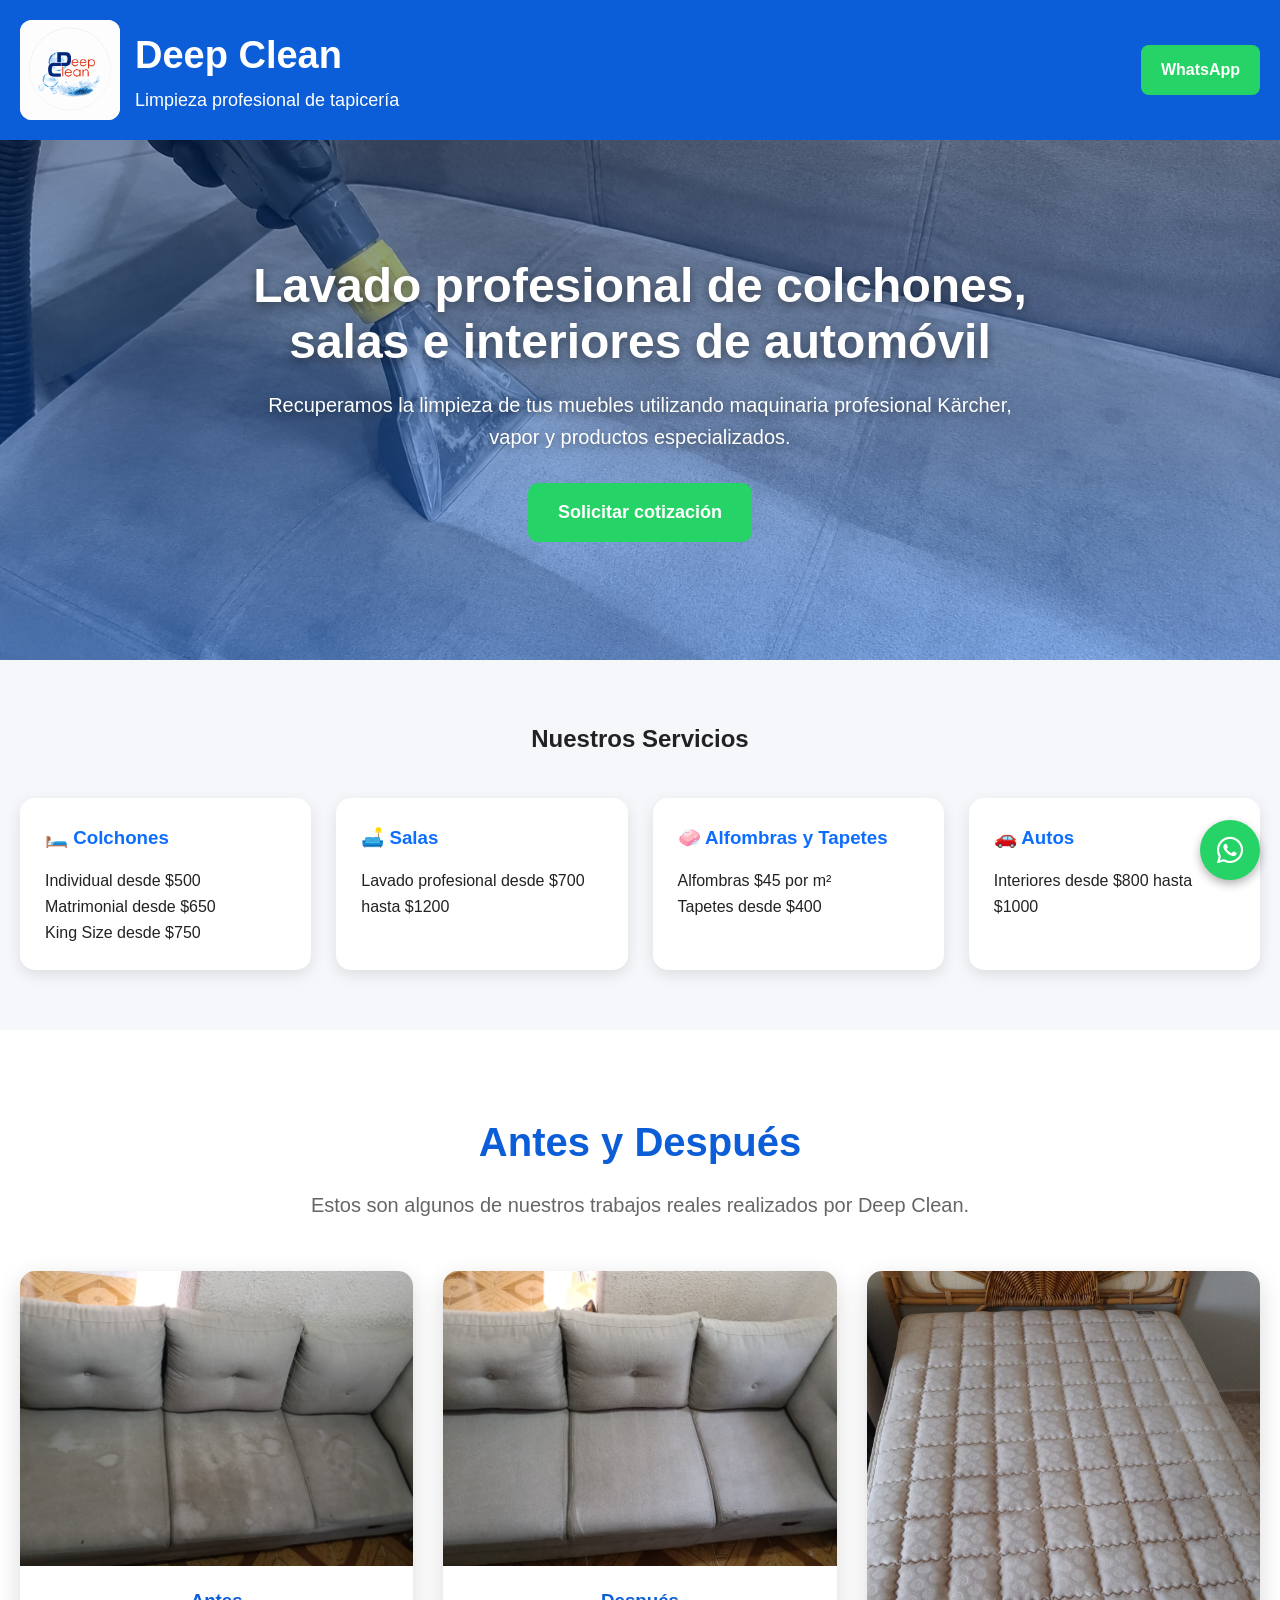
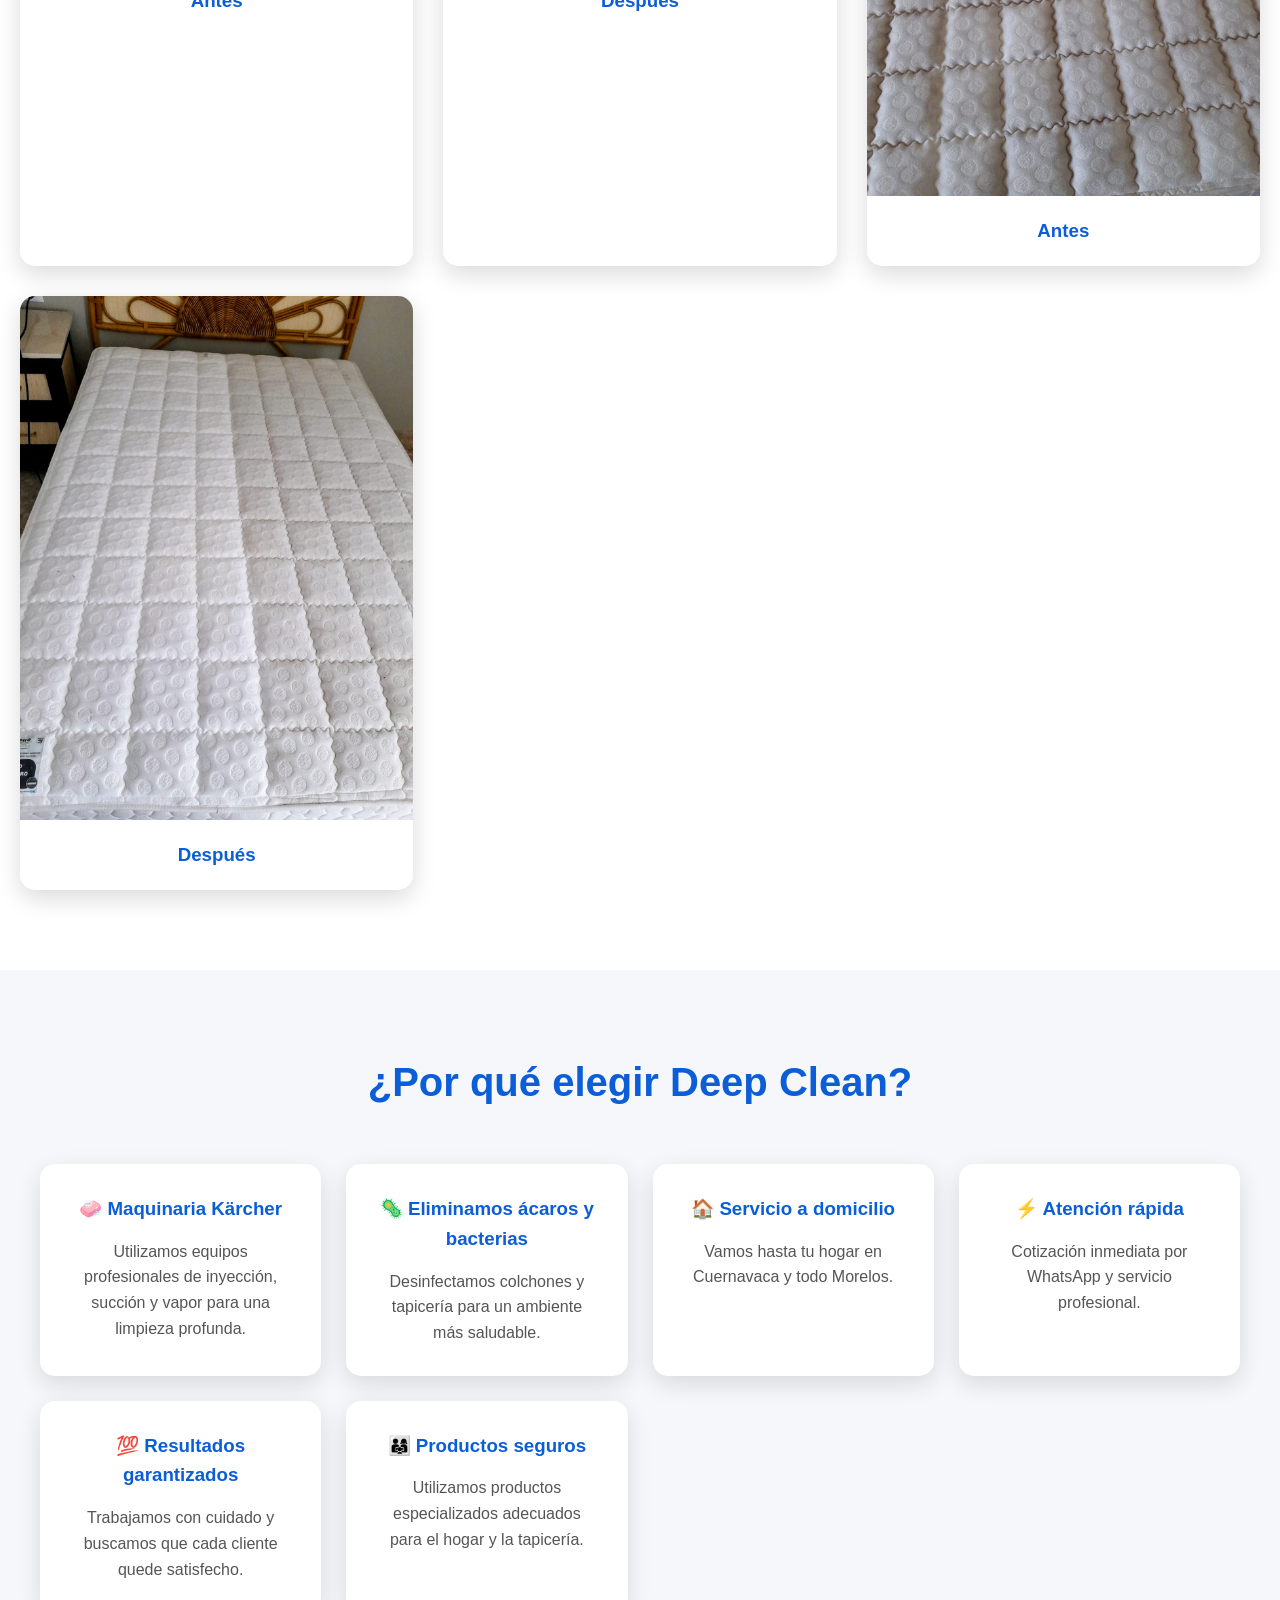
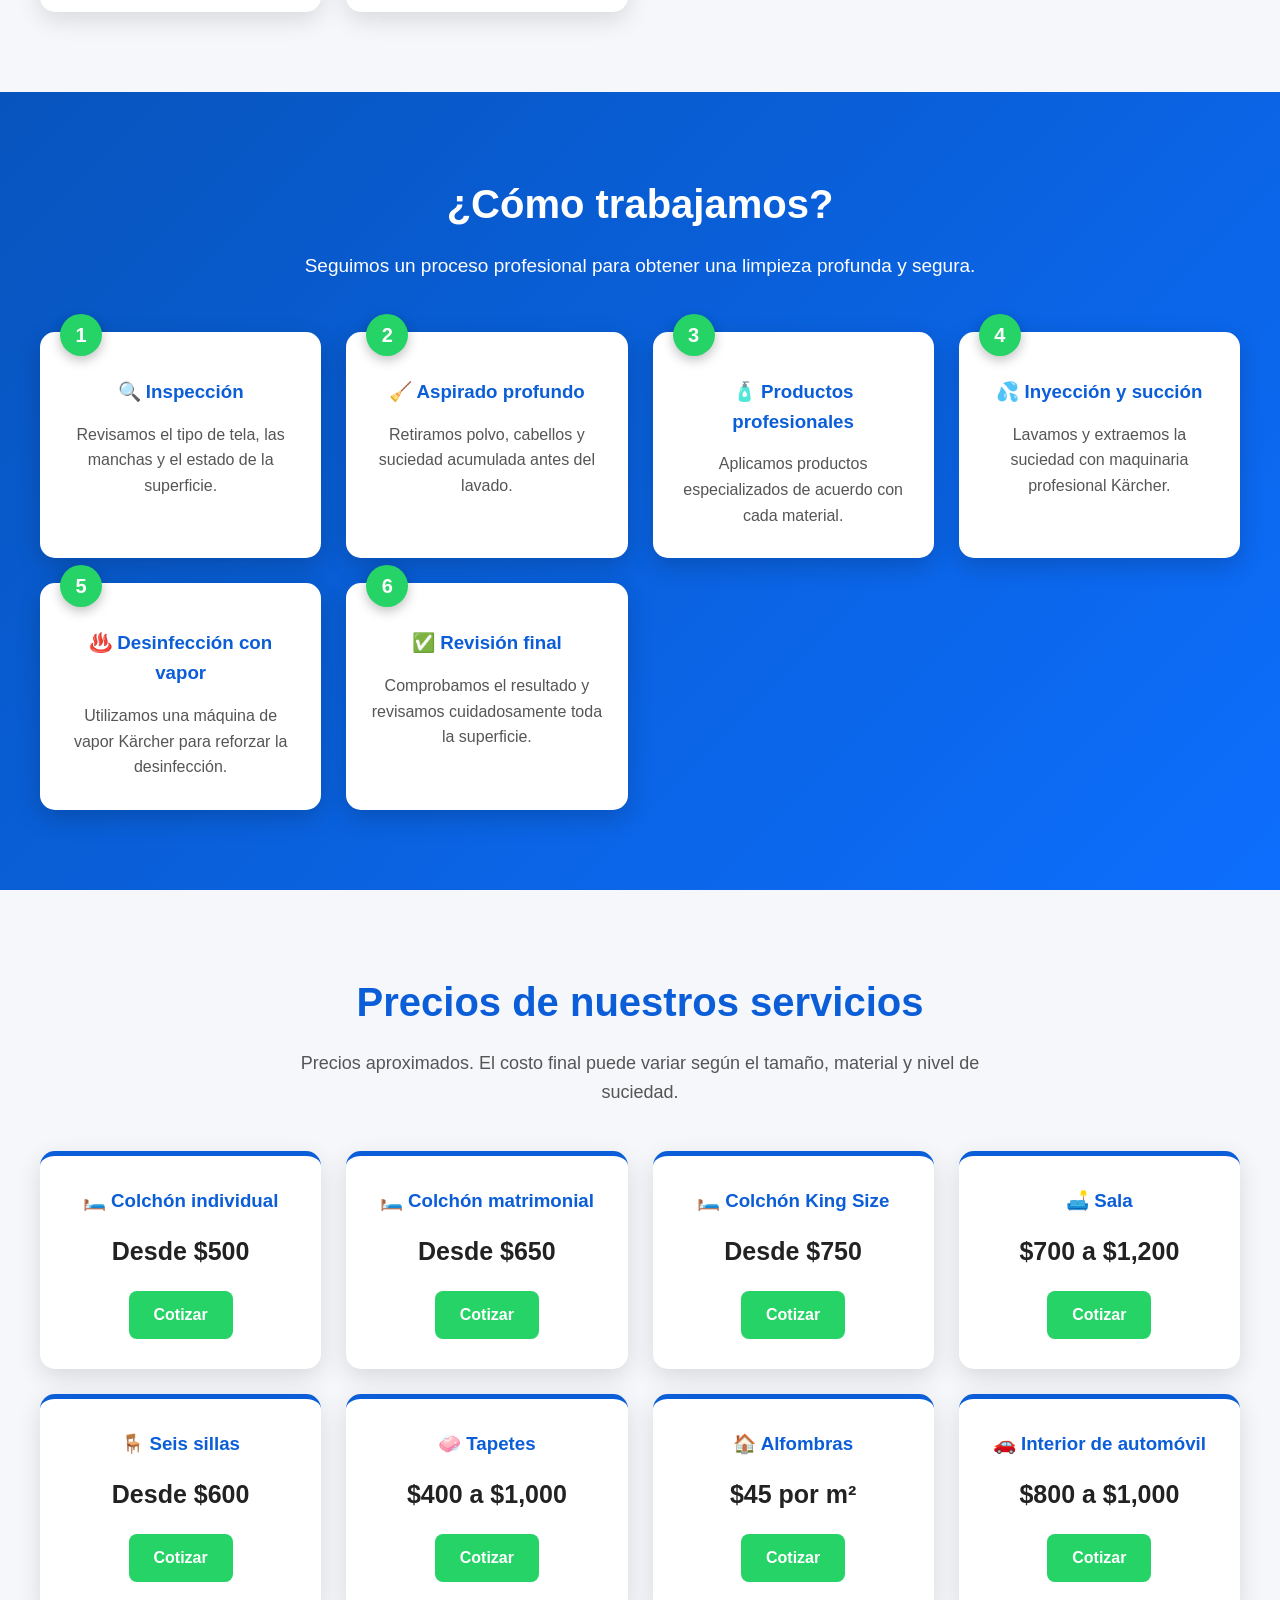
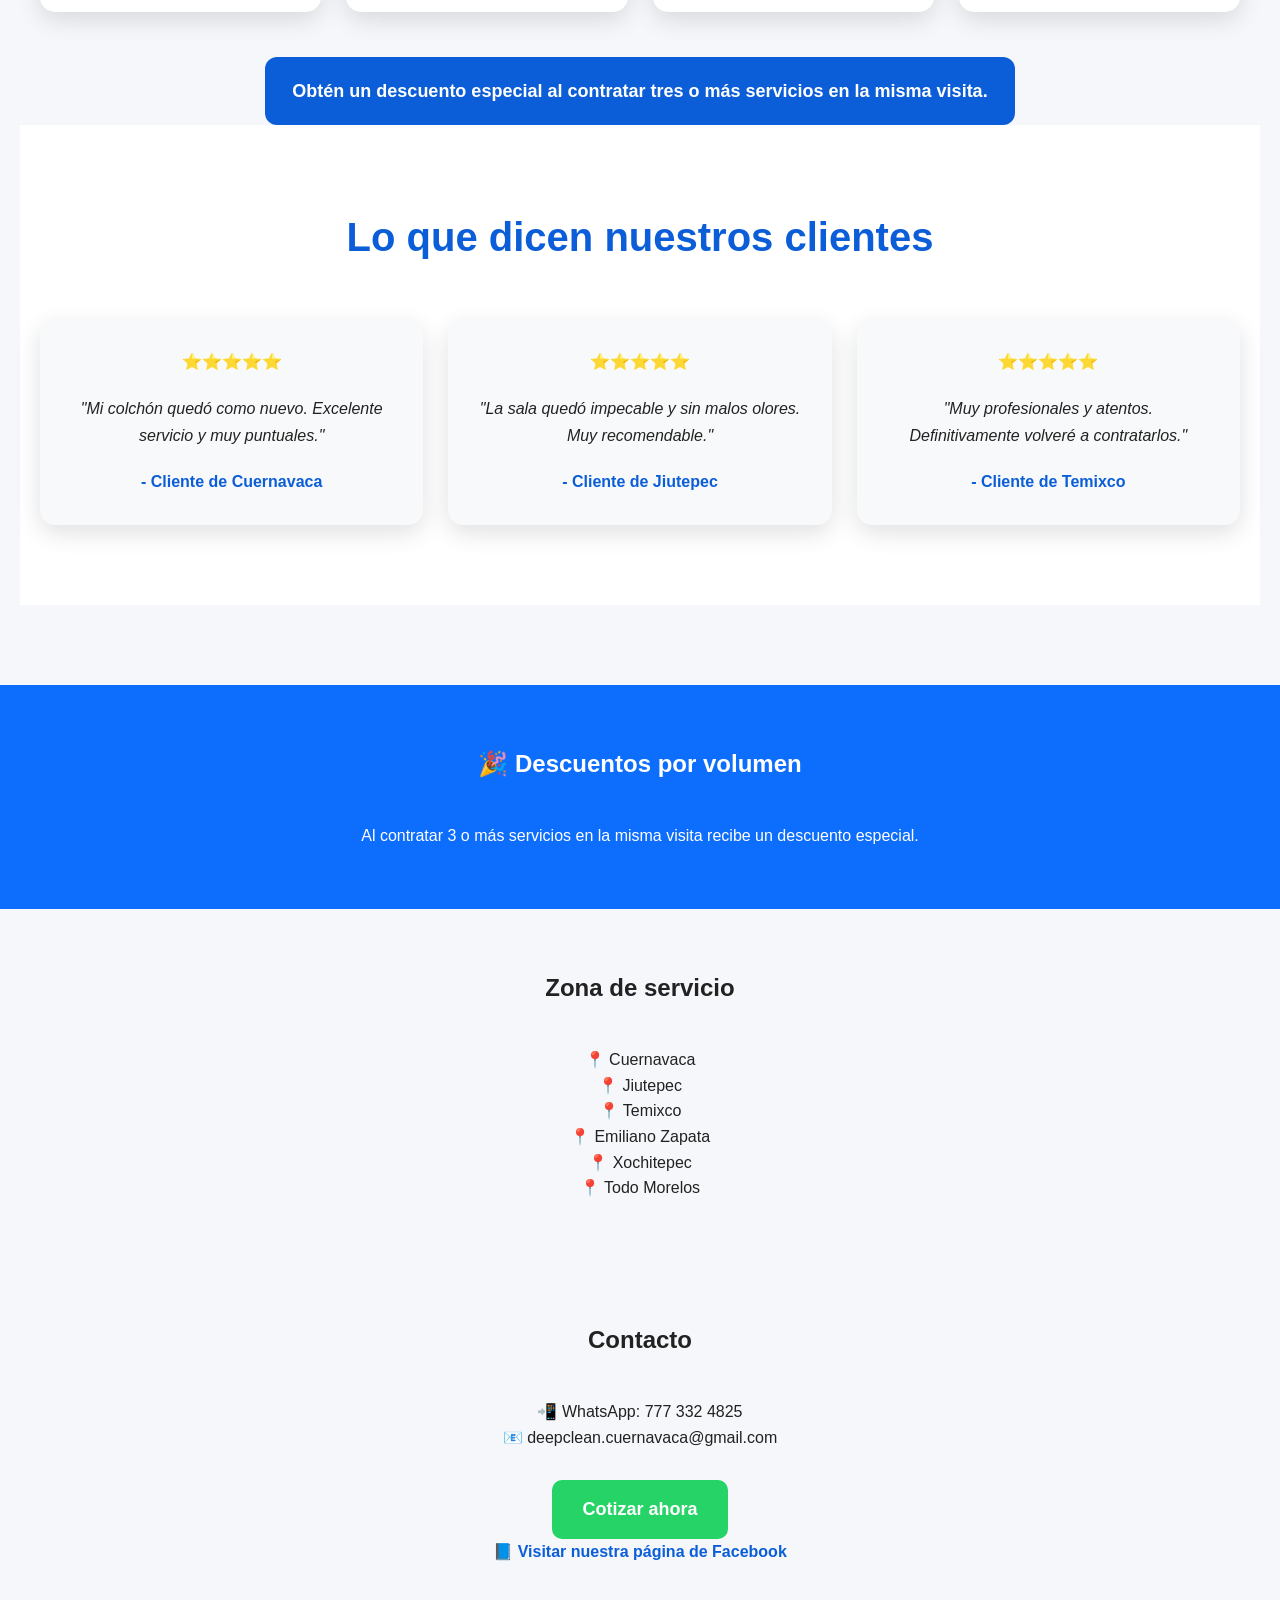
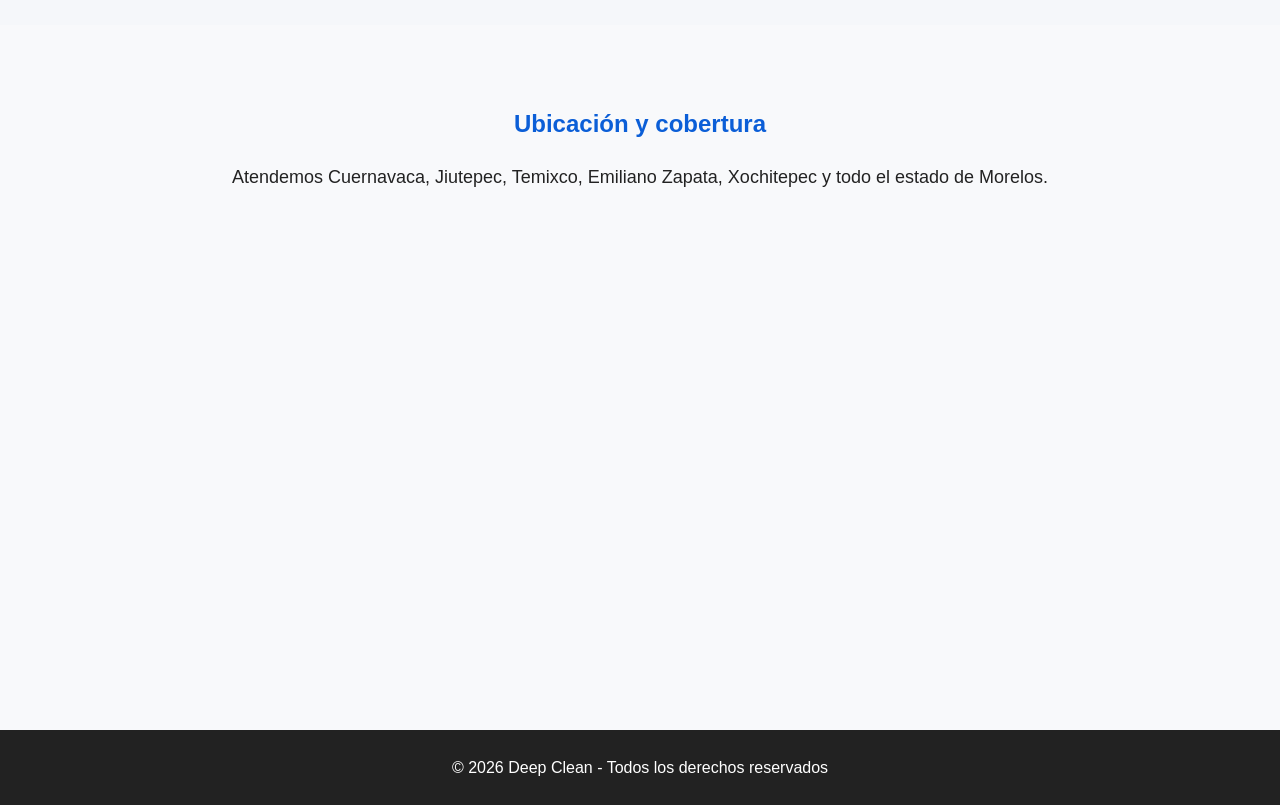
==== index.html @ 16f0ee96 "Add files via upload" ====
<!DOCTYPE html>
<html lang="es">
<head>
<meta charset="UTF-8">
<meta name="viewport" content="width=device-width, initial-scale=1.0">

<title>Deep Clean | Lavado Profesional en Morelos</title>
<link rel="icon" type="image/png" href="images/logo.png">
<meta name="description" content="Deep Clean ofrece lavado profesional de colchones, salas, alfombras e interiores de automóvil en Cuernavaca y todo Morelos. Servicio a domicilio con maquinaria Kärcher.">
<meta name="keywords" content="lavado de colchones Cuernavaca, lavado de salas Cuernavaca, limpieza de tapicería Morelos, Deep Clean">
<meta name="author" content="Deep Clean">
<link rel="stylesheet" href="style.css">
<link rel="stylesheet" href="https://cdnjs.cloudflare.com/ajax/libs/font-awesome/6.5.2/css/all.min.css">
</head>




<body>
<a href="https://wa.me/527773324825?text=Hola%20Deep%20Clean,%20quiero%20solicitar%20una%20cotización"
   class="whatsapp-flotante"
   target="_blank"
   aria-label="Solicitar cotización por WhatsApp">
    <i class="fa-brands fa-whatsapp"></i>
</a>
<meta property="og:title" content="Deep Clean | Lavado Profesional de Colchones y Salas">
<meta property="og:description" content="Lavado profesional de colchones, salas, tapetes y muebles en Cuernavaca y todo Morelos.">
<meta property="og:image" content="images/logo.png">
<meta property="og:type" content="website">
<meta name="robots" content="index, follow">

<header>
   <div class="logo">

    <img src="images/logo.png" alt="Deep Clean Logo" class="logo-img">

    <div>
        <h1>Deep Clean</h1>
        <p>Limpieza profesional de tapicería</p>
    </div>

</div>

    <a class="whatsapp" href="https://wa.me/527773324825">
        WhatsApp
    </a>
</header>


<section class="hero">

    <div class="hero-text">
        <h2>Lavado profesional de colchones, salas e interiores de automóvil</h2>

        <p>
        Recuperamos la limpieza de tus muebles utilizando maquinaria profesional Kärcher,
        vapor y productos especializados.
        </p>

        <a href="https://wa.me/527773324825" class="btn">
        Solicitar cotización
        </a>

    </div>

</section>



<section class="servicios">
<h2>Nuestros Servicios</h2>

<div class="cards">

<div class="card">
<h3>🛏️ Colchones</h3>
<p>Individual desde $500<br>
Matrimonial desde $650<br>
King Size desde $750</p>
</div>


<div class="card">
<h3>🛋️ Salas</h3>
<p>
Lavado profesional desde $700 hasta $1200
</p>
</div>


<div class="card">
<h3>🧼 Alfombras y Tapetes</h3>
<p>
Alfombras $45 por m²<br>
Tapetes desde $400
</p>
</div>


<div class="card">
<h3>🚗 Autos</h3>
<p>
Interiores desde $800 hasta $1000
</p>
</div>


</div>

</section>
<section class="galeria">

<h2>Antes y Después</h2>

<p class="galeria-texto">
Estos son algunos de nuestros trabajos reales realizados por Deep Clean.
</p>

<div class="galeria-grid">

<div class="foto">
<img src="images/sala-antes.jpg" alt="Sala antes">
<h3>Antes</h3>
</div>

<div class="foto">
<img src="images/sala-despues.jpg" alt="Sala después">
<h3>Después</h3>
</div>

<div class="foto">
<img src="images/colchon-antes.jpg" alt="Colchón antes">
<h3>Antes</h3>
</div>

<div class="foto">
<img src="images/colchon-despues.jpg" alt="Colchón después">
<h3>Después</h3>
</div>

</div>

</section>
<section class="ventajas">

<h2>¿Por qué elegir Deep Clean?</h2>

<div class="ventajas-grid">

<div class="ventaja">
<h3>🧼 Maquinaria Kärcher</h3>
<p>Utilizamos equipos profesionales de inyección, succión y vapor para una limpieza profunda.</p>
</div>

<div class="ventaja">
<h3>🦠 Eliminamos ácaros y bacterias</h3>
<p>Desinfectamos colchones y tapicería para un ambiente más saludable.</p>
</div>

<div class="ventaja">
<h3>🏠 Servicio a domicilio</h3>
<p>Vamos hasta tu hogar en Cuernavaca y todo Morelos.</p>
</div>

<div class="ventaja">
<h3>⚡ Atención rápida</h3>
<p>Cotización inmediata por WhatsApp y servicio profesional.</p>
</div>

<div class="ventaja">
<h3>💯 Resultados garantizados</h3>
<p>Trabajamos con cuidado y buscamos que cada cliente quede satisfecho.</p>
</div>

<div class="ventaja">
<h3>👨‍👩‍👧 Productos seguros</h3>
<p>Utilizamos productos especializados adecuados para el hogar y la tapicería.</p>
</div>

</div>

</section>

<section class="proceso">

<h2>¿Cómo trabajamos?</h2>

<p class="proceso-intro">
Seguimos un proceso profesional para obtener una limpieza profunda y segura.
</p>

<div class="proceso-grid">

<div class="paso">
<span class="numero">1</span>
<h3>🔍 Inspección</h3>
<p>Revisamos el tipo de tela, las manchas y el estado de la superficie.</p>
</div>

<div class="paso">
<span class="numero">2</span>
<h3>🧹 Aspirado profundo</h3>
<p>Retiramos polvo, cabellos y suciedad acumulada antes del lavado.</p>
</div>

<div class="paso">
<span class="numero">3</span>
<h3>🧴 Productos profesionales</h3>
<p>Aplicamos productos especializados de acuerdo con cada material.</p>
</div>

<div class="paso">
<span class="numero">4</span>
<h3>💦 Inyección y succión</h3>
<p>Lavamos y extraemos la suciedad con maquinaria profesional Kärcher.</p>
</div>

<div class="paso">
<span class="numero">5</span>
<h3>♨️ Desinfección con vapor</h3>
<p>Utilizamos una máquina de vapor Kärcher para reforzar la desinfección.</p>
</div>

<div class="paso">
<span class="numero">6</span>
<h3>✅ Revisión final</h3>
<p>Comprobamos el resultado y revisamos cuidadosamente toda la superficie.</p>
</div>

</div>

</section>

<section class="precios">

<h2>Precios de nuestros servicios</h2>

<p class="precios-intro">
Precios aproximados. El costo final puede variar según el tamaño, material y nivel de suciedad.
</p>

<div class="precios-grid">

<div class="precio-card">
<h3>🛏️ Colchón individual</h3>
<p class="precio">Desde $500</p>
<a href="https://wa.me/527773324825?text=Hola%20Deep%20Clean,%20quiero%20cotizar%20la%20limpieza%20de%20un%20colchón%20individual." target="_blank">
Cotizar
</a>
</div>

<div class="precio-card">
<h3>🛏️ Colchón matrimonial</h3>
<p class="precio">Desde $650</p>
<a href="https://wa.me/527773324825?text=Hola%20Deep%20Clean,%20quiero%20cotizar%20la%20limpieza%20de%20un%20colchón%20matrimonial." target="_blank">
Cotizar
</a>
</div>

<div class="precio-card">
<h3>🛏️ Colchón King Size</h3>
<p class="precio">Desde $750</p>
<a href="https://wa.me/527773324825?text=Hola%20Deep%20Clean,%20quiero%20cotizar%20la%20limpieza%20de%20un%20colchón%20King%20Size." target="_blank">
Cotizar
</a>
</div>

<div class="precio-card">
<h3>🛋️ Sala</h3>
<p class="precio">$700 a $1,200</p>
<a href="https://wa.me/527773324825?text=Hola%20Deep%20Clean,%20quiero%20cotizar%20la%20limpieza%20de%20una%20sala." target="_blank">
Cotizar
</a>
</div>

<div class="precio-card">
<h3>🪑 Seis sillas</h3>
<p class="precio">Desde $600</p>
<a href="https://wa.me/527773324825?text=Hola%20Deep%20Clean,%20quiero%20cotizar%20la%20limpieza%20de%20seis%20sillas." target="_blank">
Cotizar
</a>
</div>

<div class="precio-card">
<h3>🧼 Tapetes</h3>
<p class="precio">$400 a $1,000</p>
<a href="https://wa.me/527773324825?text=Hola%20Deep%20Clean,%20quiero%20cotizar%20la%20limpieza%20de%20un%20tapete." target="_blank">
Cotizar
</a>
</div>

<div class="precio-card">
<h3>🏠 Alfombras</h3>
<p class="precio">$45 por m²</p>
<a href="https://wa.me/527773324825?text=Hola%20Deep%20Clean,%20quiero%20cotizar%20la%20limpieza%20de%20una%20alfombra." target="_blank">
Cotizar
</a>
</div>

<div class="precio-card">
<h3>🚗 Interior de automóvil</h3>
<p class="precio">$800 a $1,000</p>
<a href="https://wa.me/527773324825?text=Hola%20Deep%20Clean,%20quiero%20cotizar%20la%20limpieza%20del%20interior%20de%20mi%20automóvil." target="_blank">
Cotizar
</a>
</div>

</div>

<p class="precio-nota">
Obtén un descuento especial al contratar tres o más servicios en la misma visita.
</p>
<section class="resenas">

<h2>Lo que dicen nuestros clientes</h2>

<div class="resenas-grid">

<div class="resena">
⭐⭐⭐⭐⭐
<p>"Mi colchón quedó como nuevo. Excelente servicio y muy puntuales."</p>
<h4>- Cliente de Cuernavaca</h4>
</div>

<div class="resena">
⭐⭐⭐⭐⭐
<p>"La sala quedó impecable y sin malos olores. Muy recomendable."</p>
<h4>- Cliente de Jiutepec</h4>
</div>

<div class="resena">
⭐⭐⭐⭐⭐
<p>"Muy profesionales y atentos. Definitivamente volveré a contratarlos."</p>
<h4>- Cliente de Temixco</h4>
</div>

</div>

</section>
</section>


<section class="promocion">

<h2>🎉 Descuentos por volumen</h2>

<p>
Al contratar 3 o más servicios en la misma visita
recibe un descuento especial.
</p>

</section>




<section class="cobertura">

<h2>Zona de servicio</h2>

<p>
📍 Cuernavaca<br>
📍 Jiutepec<br>
📍 Temixco<br>
📍 Emiliano Zapata<br>
📍 Xochitepec<br>
📍 Todo Morelos
</p>

</section>



<section class="contacto">

<h2>Contacto</h2>

<p>
📲 WhatsApp: 777 332 4825
</p>

<p>
📧 deepclean.cuernavaca@gmail.com
</p>


<a class="btn" href="https://wa.me/527773324825">
Cotizar ahora
</a>
<p>
📘
<a
href="https://www.facebook.com/share/1DsLkE9dCj/"
target="_blank"
class="facebook-link">
Visitar nuestra página de Facebook
</a>
</p>

</section>

<section class="mapa">
    <h2>Ubicación y cobertura</h2>

    <p>
        Atendemos Cuernavaca, Jiutepec, Temixco, Emiliano Zapata,
        Xochitepec y todo el estado de Morelos.
    </p>

    <iframe
        src="https://www.google.com/maps?q=Cuernavaca,+Morelos&output=embed"
        width="100%"
        height="420"
        style="border:0;border-radius:15px;"
        loading="lazy">
    </iframe>
</section>

<footer>

<p>
© 2026 Deep Clean - Todos los derechos reservados
</p>

</footer>

<script src="script.js"></script>
</body>
</html>
---- style.css ----
*{
    margin:0;
    padding:0;
    box-sizing:border-box;
    font-family:Arial, Helvetica, sans-serif;
}

body{
    background:#f5f7fa;
    color:#222;
    line-height:1.6;
}

header{
    position:sticky;
    top:0;
    z-index:1000;
    background:#0b5ed7;
    color:white;
    padding:20px;
    display:flex;
    justify-content:space-between;
    align-items:center;
}

.logo h1{
    font-size:38px;
}

.logo p{
    font-size:18px;
}

.whatsapp{
    background:#25D366;
    color:white;
    padding:12px 20px;
    text-decoration:none;
    border-radius:8px;
    font-weight:bold;
}

.hero{
    position:relative;
    min-height:520px;
    background:
        linear-gradient(rgba(5,45,110,.45), rgba(13,110,253,.45)),
        url("images/portada.jpg") center/cover no-repeat;
    color:white;
    display:flex;
    align-items:center;
    justify-content:center;
    text-align:center;
    padding:80px 20px;
}

.hero-text{
    max-width:900px;
    padding:30px;
}

.hero h2{
    font-size:48px;
    line-height:1.15;
    margin-bottom:20px;
    text-shadow:0 3px 10px rgba(0,0,0,.45);
}

.hero p{
    max-width:750px;
    margin:auto;
    font-size:20px;
    text-shadow:0 2px 8px rgba(0,0,0,.45);
}

.btn{
    display:inline-block;
    margin-top:30px;
    background:#25D366;
    color:white;
    text-decoration:none;
    padding:15px 30px;
    border-radius:10px;
    font-size:18px;
    font-weight:bold;
}

section{
    padding:60px 20px;
}

.servicios h2,
.proceso h2,
.promocion h2,
.cobertura h2,
.contacto h2{
    text-align:center;
    margin-bottom:40px;
}

.cards{
    display:grid;
    grid-template-columns:repeat(auto-fit,minmax(250px,1fr));
    gap:25px;
}

.card{
    background:white;
    padding:25px;
    border-radius:15px;
    box-shadow:0 5px 15px rgba(0,0,0,.1);
}

.card h3{
    margin-bottom:15px;
    color:#0d6efd;
}




.promocion{
    background:#0d6efd;
    color:white;
    text-align:center;
}

.cobertura{
    text-align:center;
}

.contacto{
    text-align:center;
}

footer{
    background:#222;
    color:white;
    text-align:center;
    padding:25px;
}
.logo{
    display:flex;
    align-items:center;
    gap:15px;
}

.logo-img{
    width:100px;
    height:100px;
    object-fit:contain;
    background:white;
    border-radius:12px;
}
.galeria{
    padding:80px 20px;
    background:white;
    text-align:center;
}

.galeria h2{
    font-size:40px;
    color:#0b5ed7;
    margin-bottom:15px;
}

.galeria-texto{
    font-size:20px;
    margin-bottom:50px;
    color:#666;
}

.galeria-grid{
    display:grid;
    grid-template-columns:repeat(auto-fit,minmax(320px,1fr));
    gap:30px;
}

.foto{
    background:white;
    border-radius:15px;
    overflow:hidden;
    box-shadow:0 8px 25px rgba(0,0,0,.15);
    transition:.3s;
}

.foto:hover{
    transform:translateY(-10px);
}

.foto img{
    width:100%;
    display:block;
}

.foto h3{
    padding:20px;
    color:#0b5ed7;
}
.ventajas{
    padding:80px 20px;
    background:#f5f7fa;
    text-align:center;
}

.ventajas h2{
    color:#0b5ed7;
    font-size:40px;
    margin-bottom:50px;
}

.ventajas-grid{
    display:grid;
    grid-template-columns:repeat(auto-fit,minmax(280px,1fr));
    gap:25px;
    max-width:1200px;
    margin:auto;
}

.ventaja{
    background:white;
    padding:30px;
    border-radius:15px;
    box-shadow:0 8px 25px rgba(0,0,0,.12);
    transition:.3s;
}

.ventaja:hover{
    transform:translateY(-8px);
}

.ventaja h3{
    color:#0b5ed7;
    margin-bottom:15px;
}

.ventaja p{
    color:#555;
    line-height:1.6;
}
.proceso{
    padding:80px 20px;
    background:linear-gradient(135deg,#0754bd,#0d6efd);
    color:white;
    text-align:center;
}

.proceso h2{
    font-size:40px;
    margin-bottom:15px;
}

.proceso-intro{
    max-width:700px;
    margin:0 auto 50px;
    font-size:19px;
}

.proceso-grid{
    display:grid;
    grid-template-columns:repeat(auto-fit,minmax(260px,1fr));
    gap:25px;
    max-width:1200px;
    margin:auto;
}

.paso{
    position:relative;
    background:white;
    color:#222;
    padding:35px 25px 30px;
    border-radius:15px;
    box-shadow:0 8px 25px rgba(0,0,0,.18);
    transition:transform .3s;
}

.paso:hover{
    transform:translateY(-8px);
}

.numero{
    position:absolute;
    top:-18px;
    left:20px;
    width:42px;
    height:42px;
    display:flex;
    align-items:center;
    justify-content:center;
    background:#25d366;
    color:white;
    border-radius:50%;
    font-size:20px;
    font-weight:bold;
    box-shadow:0 4px 12px rgba(0,0,0,.25);
}

.paso h3{
    color:#0b5ed7;
    margin:10px 0 15px;
}

.paso p{
    color:#555;
    line-height:1.6;
}
.precios{
    padding:80px 20px;
    background:#f5f7fa;
    text-align:center;
}

.precios h2{
    color:#0b5ed7;
    font-size:40px;
    margin-bottom:15px;
}

.precios-intro{
    max-width:750px;
    margin:0 auto 45px;
    color:#555;
    font-size:18px;
}

.precios-grid{
    display:grid;
    grid-template-columns:repeat(auto-fit,minmax(250px,1fr));
    gap:25px;
    max-width:1200px;
    margin:auto;
}

.precio-card{
    background:white;
    padding:30px 20px;
    border-radius:15px;
    box-shadow:0 8px 25px rgba(0,0,0,.12);
    border-top:5px solid #0b5ed7;
    transition:transform .3s, box-shadow .3s;
}

.precio-card:hover{
    transform:translateY(-8px);
    box-shadow:0 12px 30px rgba(0,0,0,.18);
}

.precio-card h3{
    color:#0b5ed7;
    margin-bottom:15px;
}

.precio{
    font-size:25px;
    font-weight:bold;
    margin-bottom:20px;
    color:#222;
}

.precio-card a{
    display:inline-block;
    background:#25d366;
    color:white;
    padding:11px 25px;
    border-radius:8px;
    text-decoration:none;
    font-weight:bold;
}

.precio-card a:hover{
    background:#1eaf54;
}

.precio-nota{
    max-width:750px;
    margin:45px auto 0;
    padding:20px;
    background:#0b5ed7;
    color:white;
    border-radius:12px;
    font-size:18px;
    font-weight:bold;
}
.resenas{
    padding:80px 20px;
    background:white;
    text-align:center;
}

.resenas h2{
    color:#0b5ed7;
    font-size:40px;
    margin-bottom:50px;
}

.resenas-grid{
    display:grid;
    grid-template-columns:repeat(auto-fit,minmax(300px,1fr));
    gap:25px;
    max-width:1200px;
    margin:auto;
}

.resena{
    background:#f8f9fa;
    padding:30px;
    border-radius:15px;
    box-shadow:0 8px 25px rgba(0,0,0,.12);
}

.resena p{
    margin:20px 0;
    line-height:1.7;
    font-style:italic;
}

.resena h4{
    color:#0b5ed7;
}
.whatsapp-flotante{
    position:fixed;
    right:22px;
    bottom:22px;
    width:62px;
    height:62px;
    display:flex;
    align-items:center;
    justify-content:center;
    background:#25d366;
    color:white;
    text-decoration:none;
    border-radius:50%;
    font-size:30px;
    box-shadow:0 6px 20px rgba(0,0,0,.3);
    z-index:2000;
    transition:transform .3s;
}

.whatsapp-flotante:hover{
    transform:scale(1.1);
}

.facebook-link{
    color:#0b5ed7;
    font-weight:bold;
    text-decoration:none;
}

.facebook-link:hover{
    text-decoration:underline;
}
.mapa{
    padding:80px 20px;
    text-align:center;
    background:#f8f9fb;
}

.mapa h2{
    color:#0b5ed7;
    margin-bottom:20px;
}

.mapa p{
    margin-bottom:30px;
    font-size:18px;
}
.whatsapp-flotante{
    position: fixed;
    width: 60px;
    height: 60px;
    bottom: 20px;
    right: 20px;
    background: #25D366;
    border-radius: 50%;
    z-index: 9999;
    display: flex;
    align-items: center;
    justify-content: center;
    text-decoration: none;
    box-shadow: 0 4px 10px rgba(0,0,0,.3);
}

.whatsapp-flotante::before{
content: "";
    font-size: 32px;
}
.whatsapp-flotante {
    animation: pulso-whatsapp 2s infinite;
    transition: transform 0.3s ease;
}

.whatsapp-flotante:hover {
    transform: scale(1.1);
}

@keyframes pulso-whatsapp {
    0% {
        box-shadow: 0 0 0 0 rgba(37, 211, 102, 0.6);
    }

    70% {
        box-shadow: 0 0 0 15px rgba(37, 211, 102, 0);
    }

    100% {
        box-shadow: 0 0 0 0 rgba(37, 211, 102, 0);
    }
}
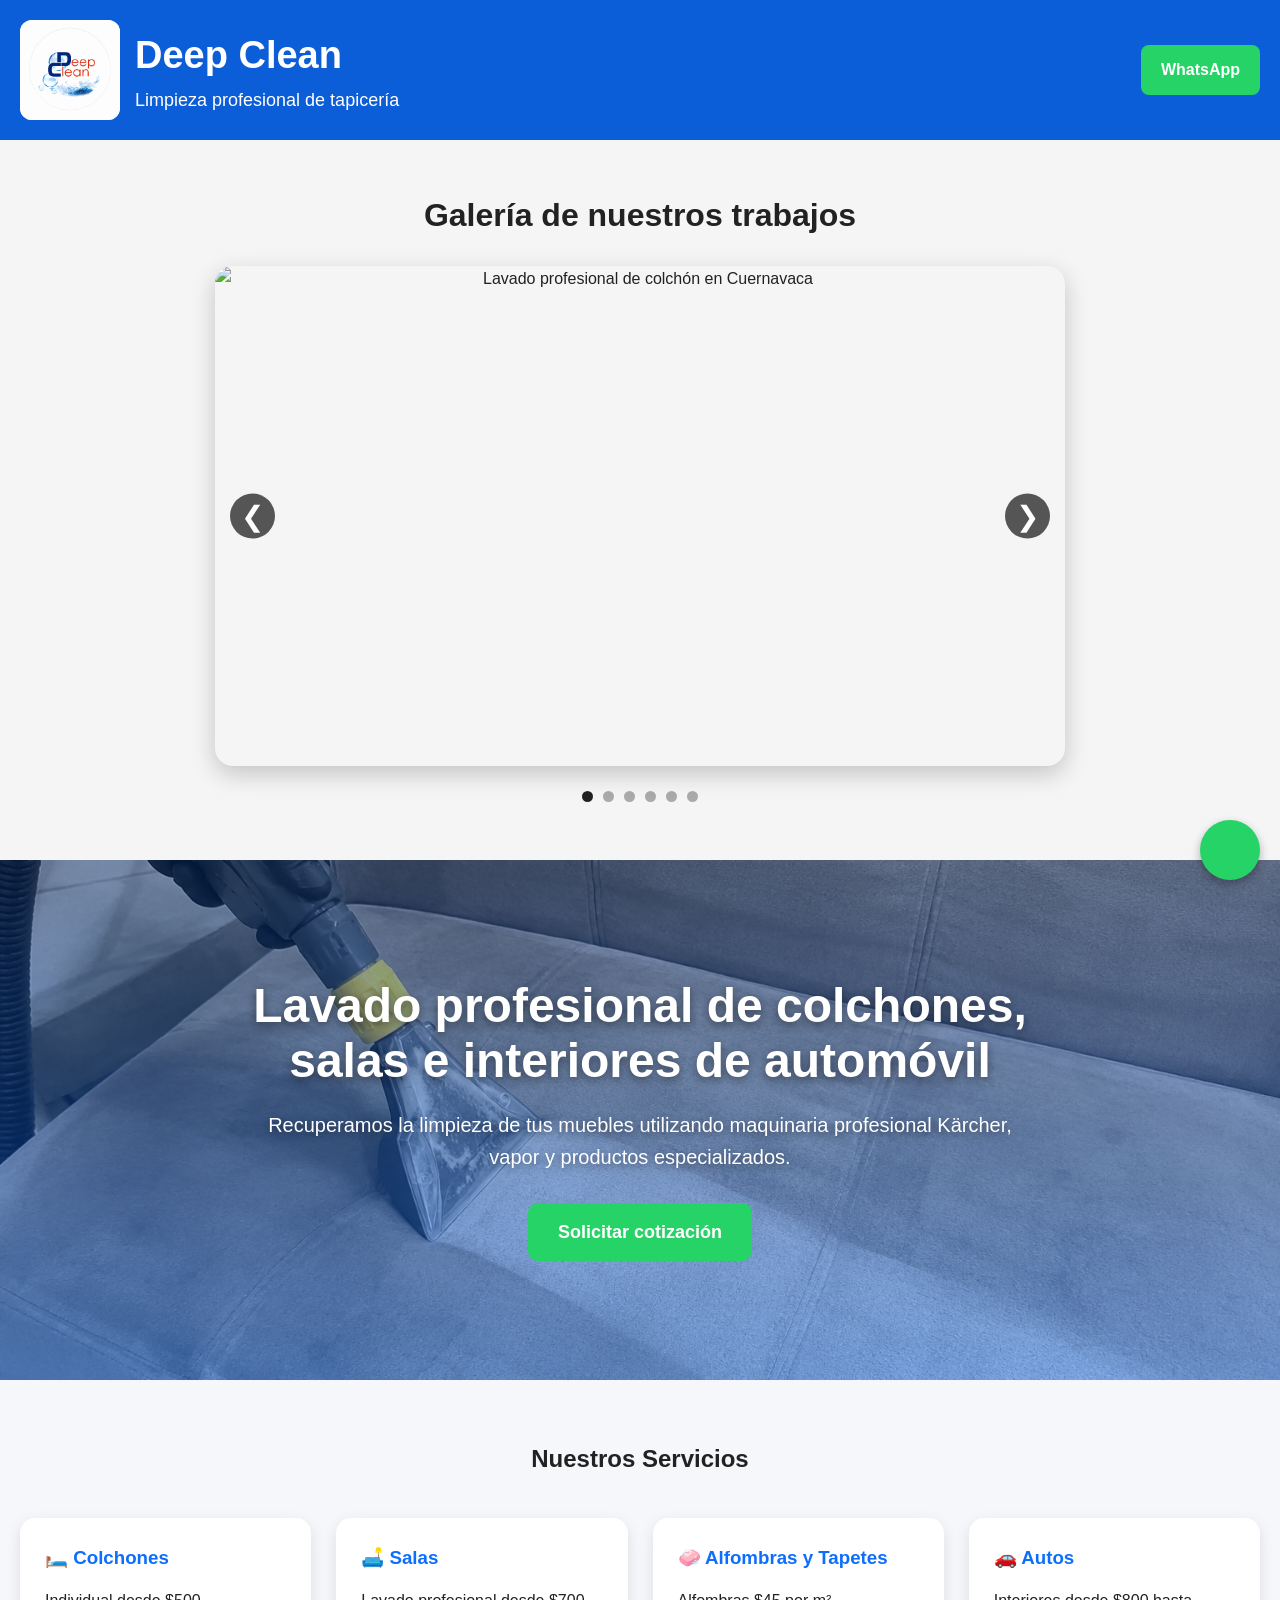
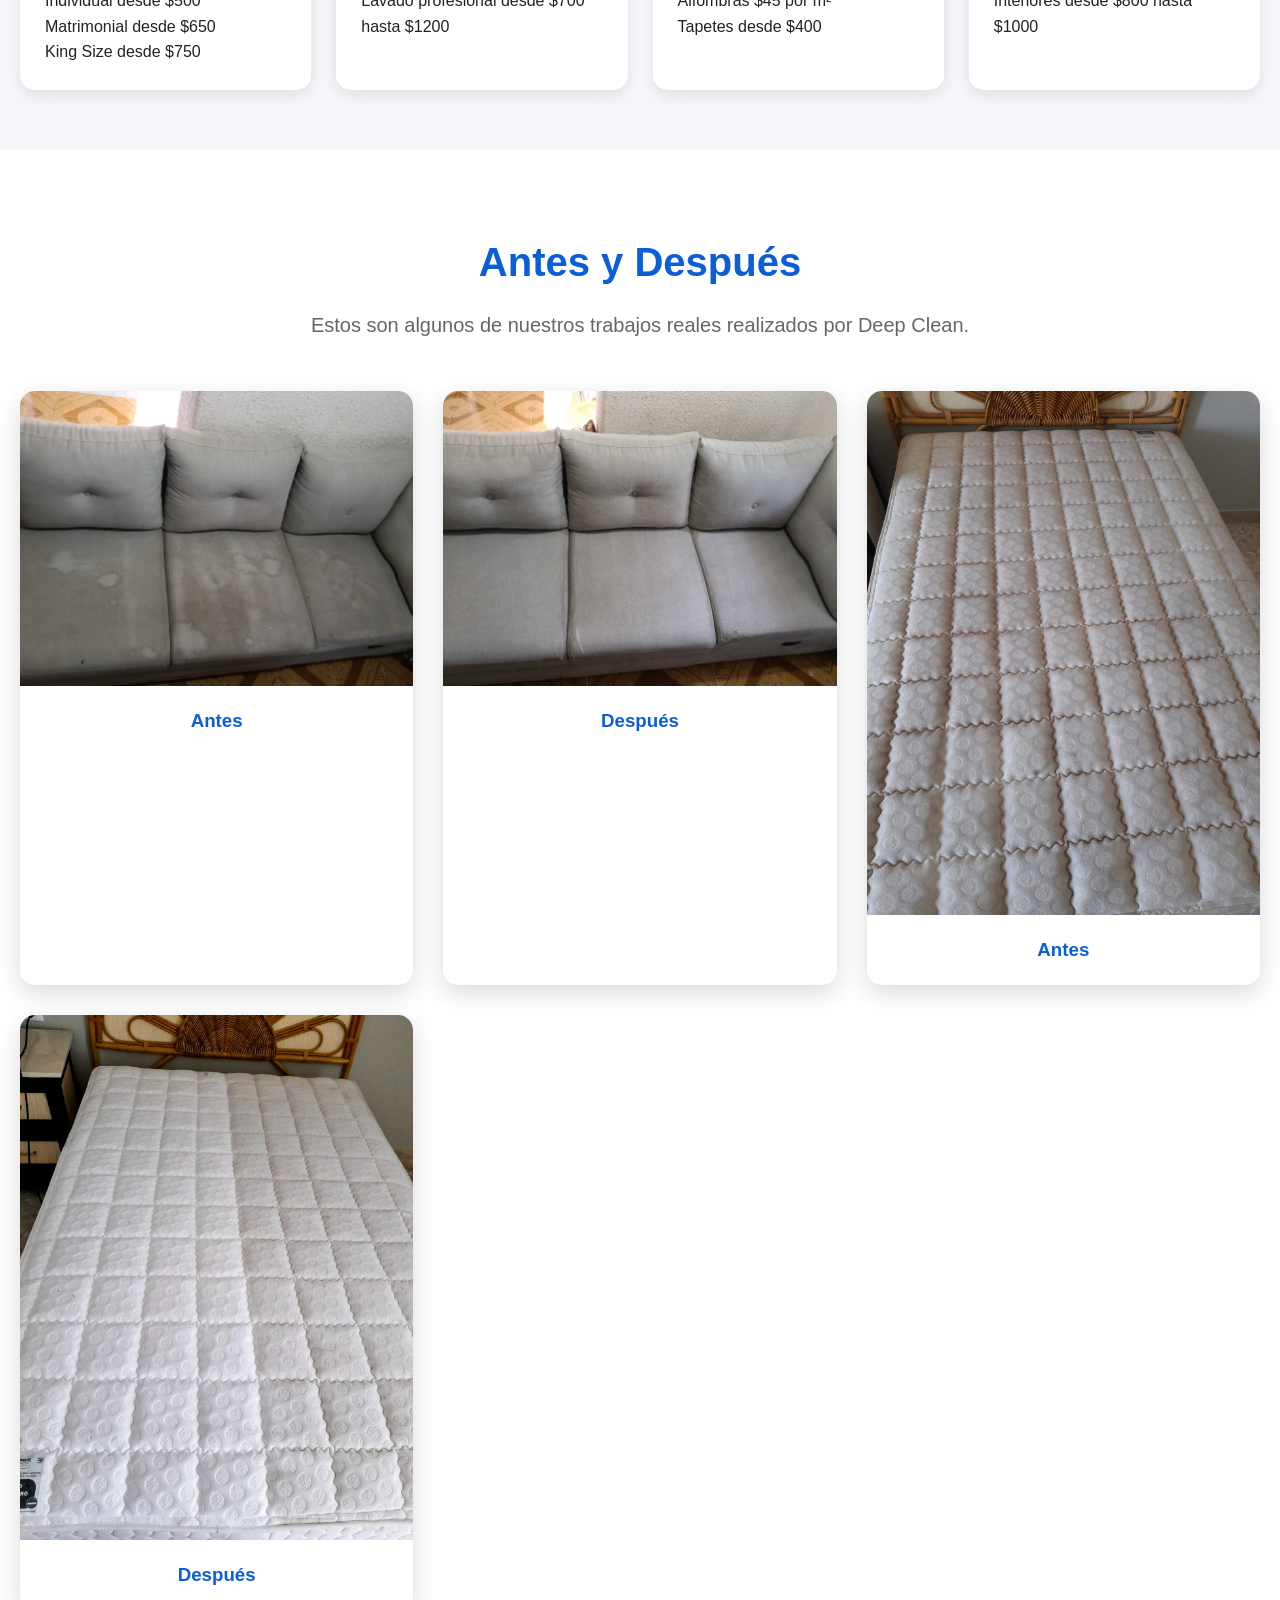
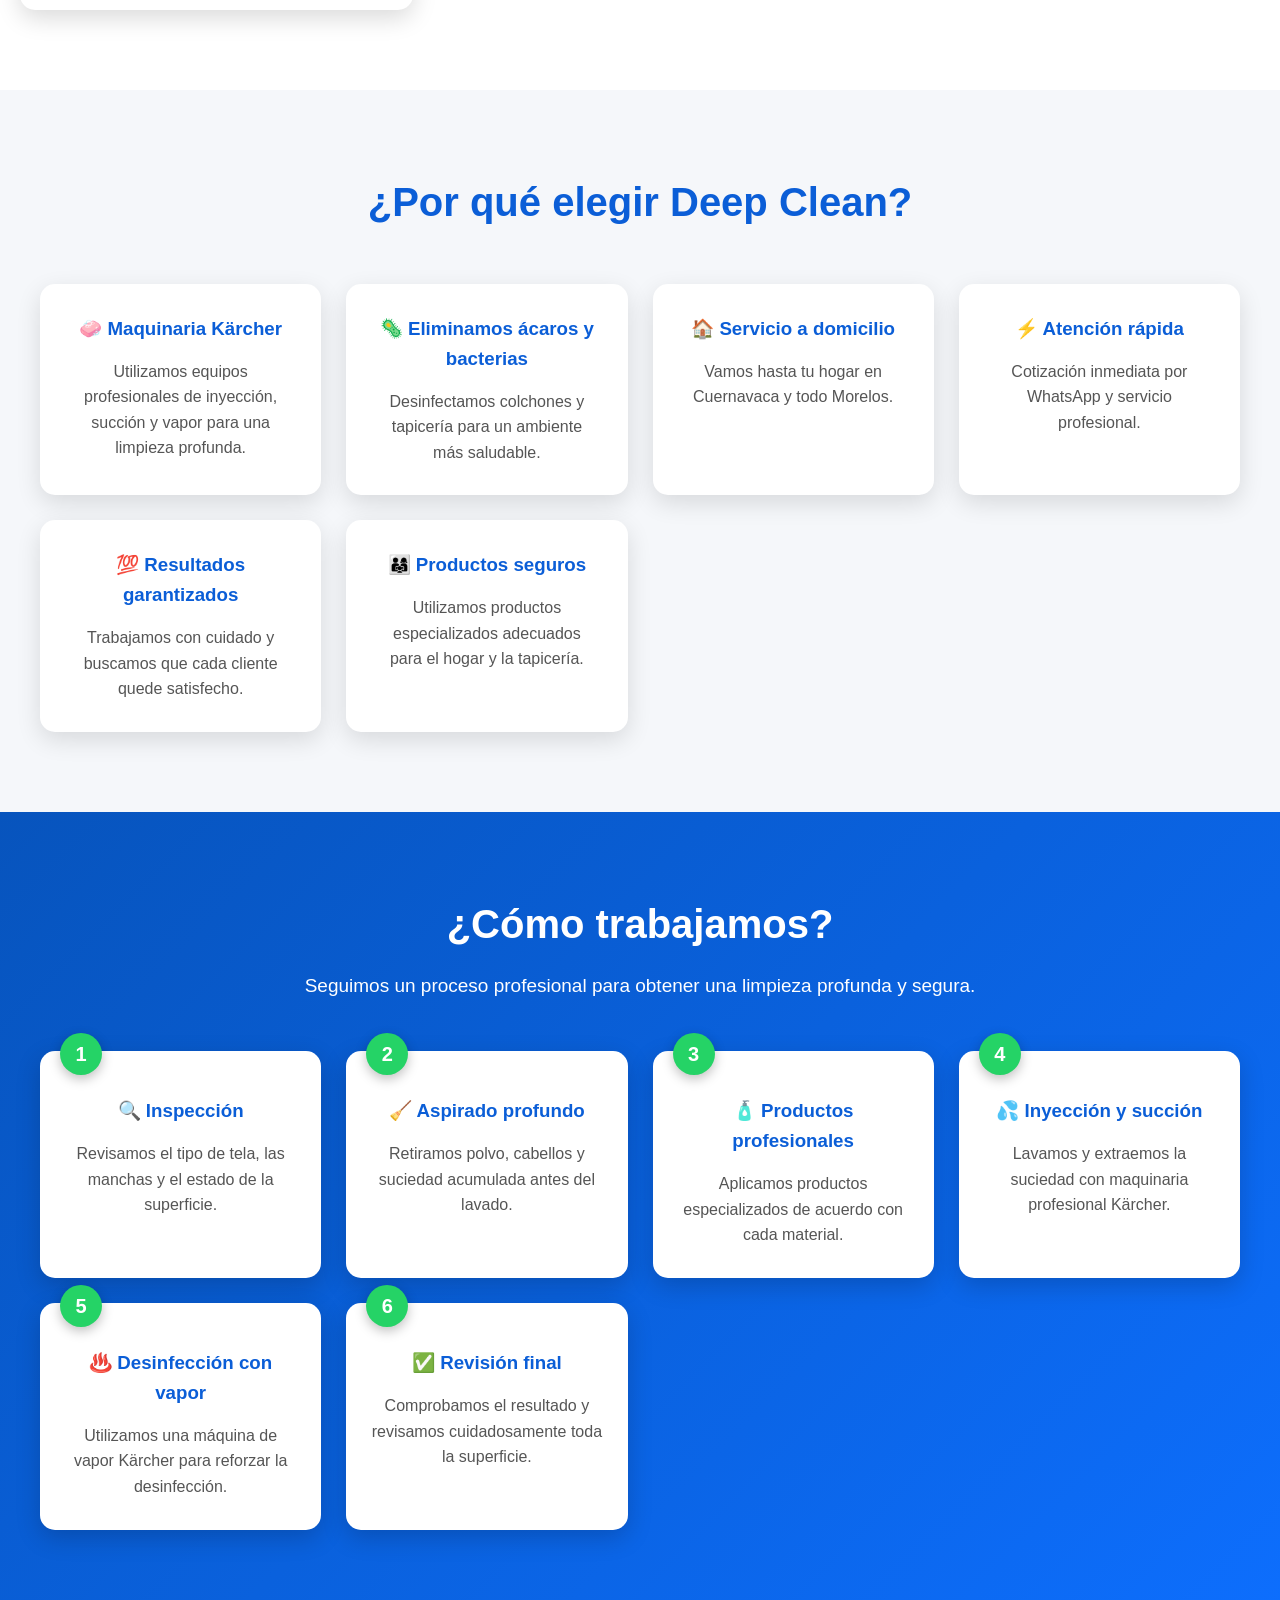
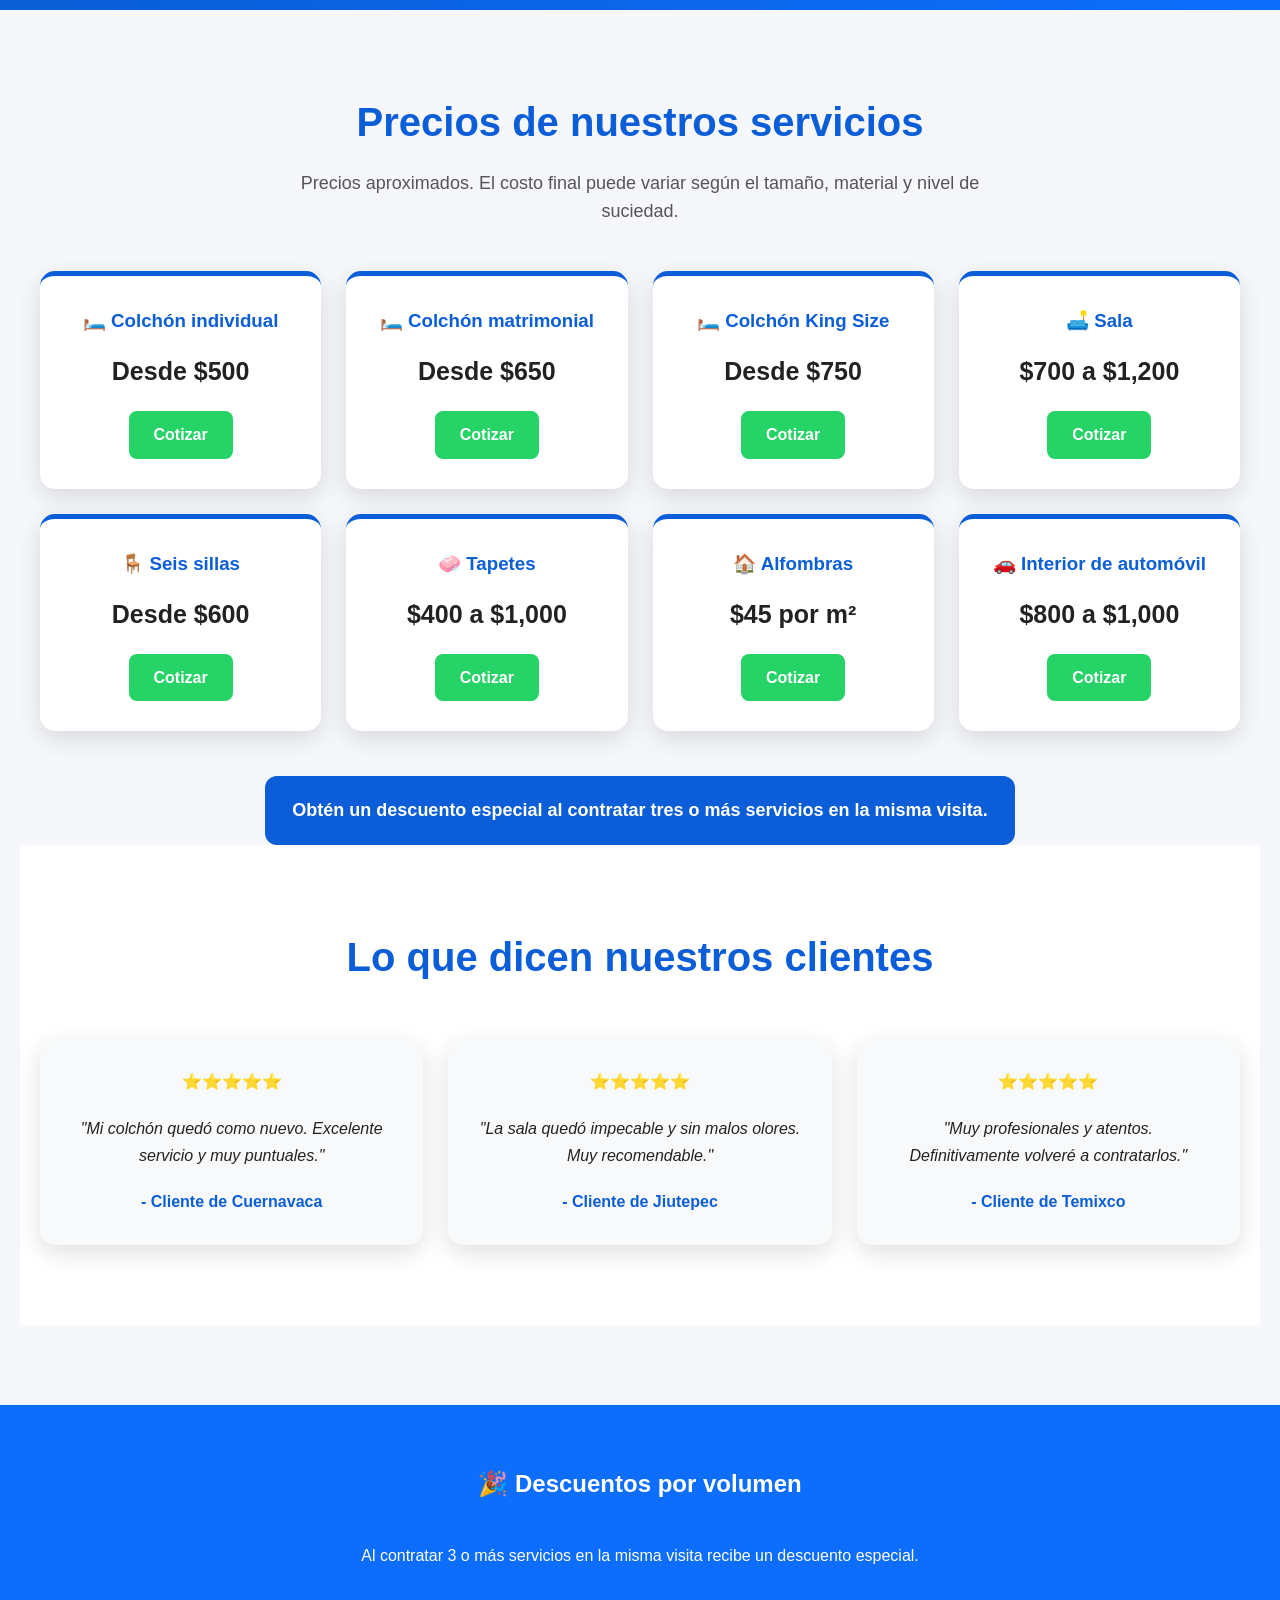
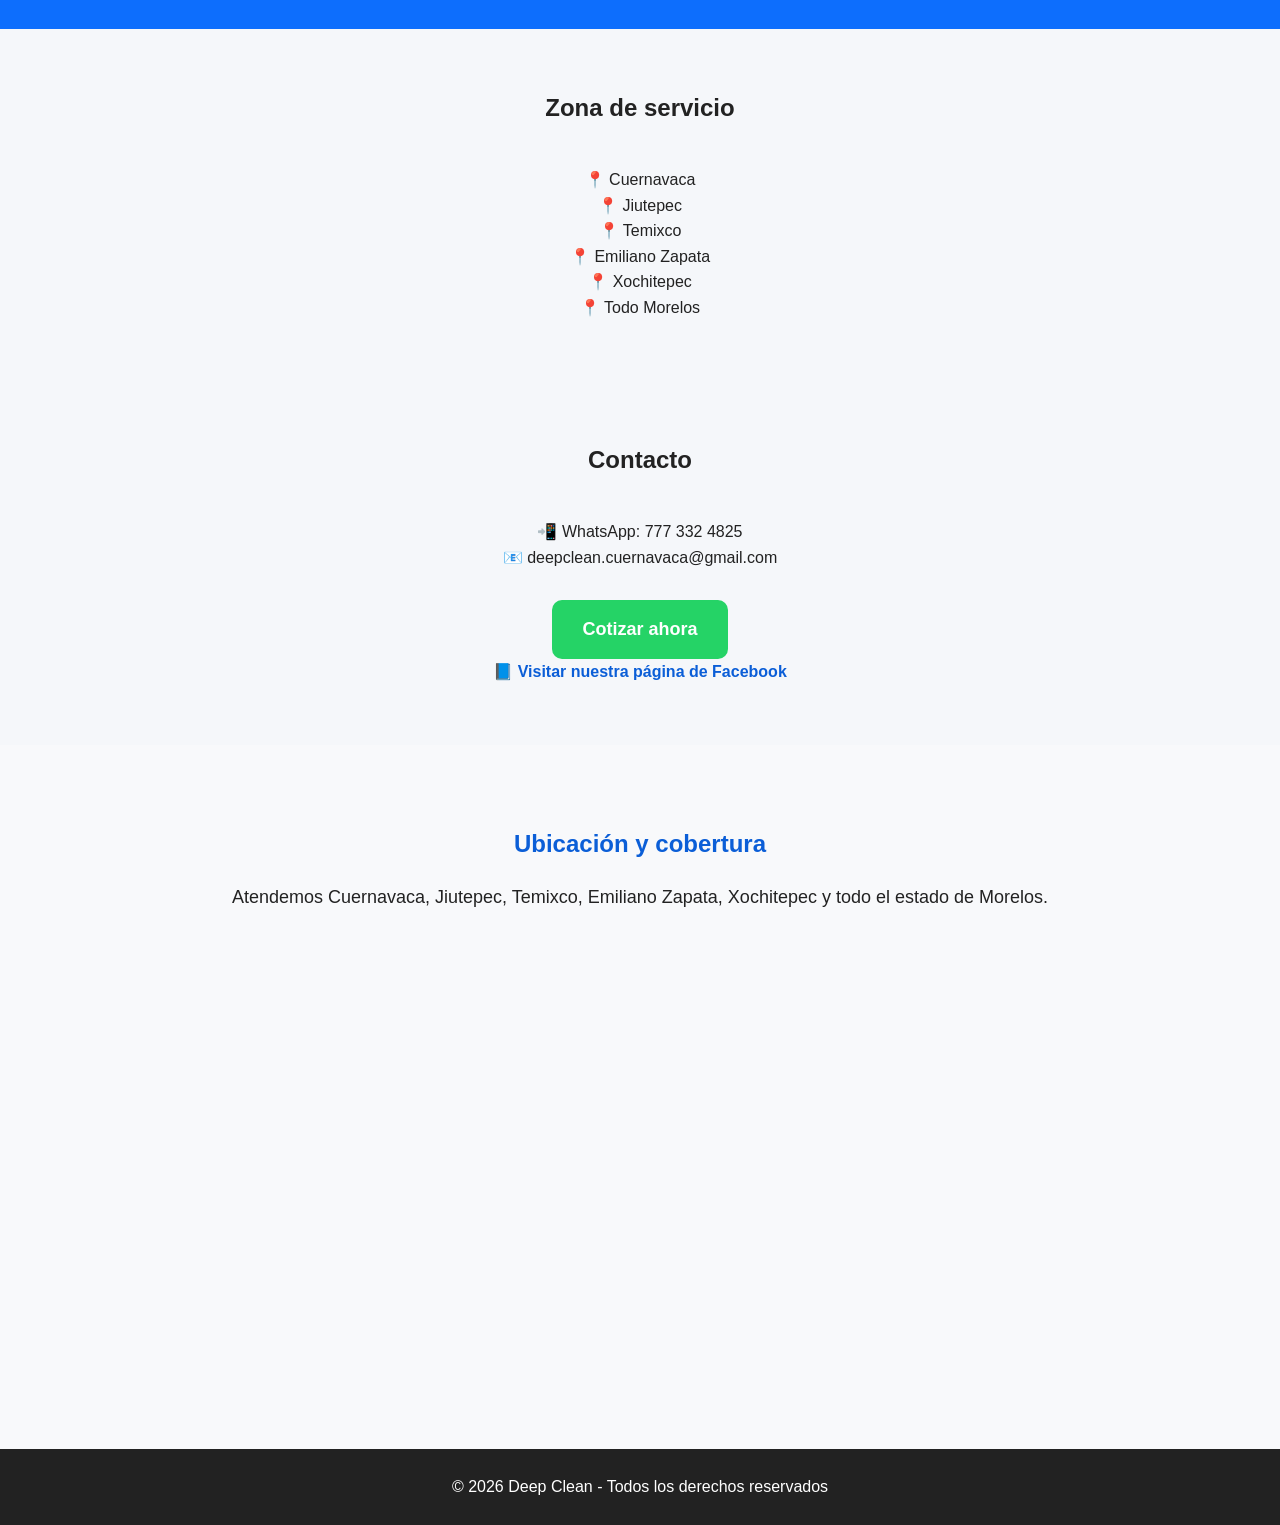
==== commit 3bbe26f1: "Agregar carrusel de imágenes y mejoras SEO" ====
--- a/index.html
+++ b/index.html
@@ -4,13 +4,18 @@
 <meta charset="UTF-8">
 <meta name="viewport" content="width=device-width, initial-scale=1.0">
 
-<title>Deep Clean | Lavado Profesional en Morelos</title>
+<title>Deep Clean | Lavado de Colchones, Salas e Interiores de Auto en Cuernavaca</title>
 <link rel="icon" type="image/png" href="images/logo.png">
 <meta name="description" content="Deep Clean ofrece lavado profesional de colchones, salas, alfombras e interiores de automóvil en Cuernavaca y todo Morelos. Servicio a domicilio con maquinaria Kärcher.">
 <meta name="keywords" content="lavado de colchones Cuernavaca, lavado de salas Cuernavaca, limpieza de tapicería Morelos, Deep Clean">
 <meta name="author" content="Deep Clean">
 <link rel="stylesheet" href="style.css">
-<link rel="stylesheet" href="https://cdnjs.cloudflare.com/ajax/libs/font-awesome/6.5.2/css/all.min.css">
+<link rel="stylesheet" href="https://cdnjs.cloudflare.com/ajax/libs/font-awesome/6.5.2/css/all.min.css 
+<meta property="og:title" content="Deep Clean | Lavado de Colchones, Salas e Interiores de Auto en Cuernavaca">
+<meta property="og:description" content="Lavado profesional de colchones, salas, sillones, alfombras e interiores de automóvil en Cuernavaca y Morelos. Servicio a domicilio con equipos Kärcher.">
+<meta property="og:image" content="images/logo.png">
+<meta property="og:type" content="website">
+<meta name="robots" content="index, follow">
 </head>
 
 
@@ -23,11 +28,7 @@
    aria-label="Solicitar cotización por WhatsApp">
     <i class="fa-brands fa-whatsapp"></i>
 </a>
-<meta property="og:title" content="Deep Clean | Lavado Profesional de Colchones y Salas">
-<meta property="og:description" content="Lavado profesional de colchones, salas, tapetes y muebles en Cuernavaca y todo Morelos.">
-<meta property="og:image" content="images/logo.png">
-<meta property="og:type" content="website">
-<meta name="robots" content="index, follow">
+
 
 <header>
    <div class="logo">
@@ -45,7 +46,59 @@
         WhatsApp
     </a>
 </header>
-
+<section class="carrusel-seccion">
+  <h2>Galería de nuestros trabajos</h2>
+
+  <div class="carrusel">
+    <button class="carrusel-boton anterior" aria-label="Foto anterior">
+      &#10094;
+    </button>
+
+    <div class="carrusel-contenedor">
+      <img
+        src="images/Colchon1.jpg"
+        alt="Lavado profesional de colchón en Cuernavaca"
+        class="carrusel-imagen activa"
+      >
+
+      <img
+        src="images/Colchon2.jpg"
+        alt="Limpieza profunda de colchón en Cuernavaca"
+        class="carrusel-imagen"
+      >
+
+      <img
+        src="images/Colchon3.jpg"
+        alt="Desinfección profesional de colchón en Morelos"
+        class="carrusel-imagen"
+      >
+
+      <img
+        src="images/Colchon4.jpg"
+        alt="Resultado de lavado de colchón a domicilio"
+        class="carrusel-imagen"
+      >
+
+      <img
+        src="images/Sillon1.jpg"
+        alt="Lavado profesional de sillón en Cuernavaca"
+        class="carrusel-imagen"
+      >
+
+      <img
+        src="images/Sillon2.jpg"
+        alt="Limpieza profunda de sillón y tapicería"
+        class="carrusel-imagen"
+      >
+    </div>
+
+    <button class="carrusel-boton siguiente" aria-label="Foto siguiente">
+      &#10095;
+    </button>
+  </div>
+
+  <div class="carrusel-indicadores"></div>
+</section>
 
 <section class="hero">
 
--- a/style.css
+++ b/style.css
@@ -505,4 +505,99 @@
     100% {
         box-shadow: 0 0 0 0 rgba(37, 211, 102, 0);
     }
+}
+.carrusel-seccion {
+  padding: 50px 20px;
+  text-align: center;
+  background-color: #f5f5f5;
+}
+
+.carrusel-seccion h2 {
+  margin-bottom: 25px;
+  font-size: 32px;
+}
+
+.carrusel {
+  position: relative;
+  max-width: 850px;
+  margin: 0 auto;
+  display: flex;
+  align-items: center;
+  justify-content: center;
+}
+
+.carrusel-contenedor {
+  width: 100%;
+  height: 500px;
+  overflow: hidden;
+  border-radius: 18px;
+  box-shadow: 0 8px 25px rgba(0, 0, 0, 0.2);
+}
+
+.carrusel-imagen {
+  display: none;
+  width: 100%;
+  height: 100%;
+  object-fit: cover;
+}
+
+.carrusel-imagen.activa {
+  display: block;
+}
+
+.carrusel-boton {
+  position: absolute;
+  top: 50%;
+  transform: translateY(-50%);
+  z-index: 5;
+  width: 45px;
+  height: 45px;
+  border: none;
+  border-radius: 50%;
+  font-size: 28px;
+  cursor: pointer;
+  background-color: rgba(0, 0, 0, 0.65);
+  color: white;
+}
+
+.carrusel-boton.anterior {
+  left: 15px;
+}
+
+.carrusel-boton.siguiente {
+  right: 15px;
+}
+
+.carrusel-indicadores {
+  margin-top: 18px;
+}
+
+.carrusel-punto {
+  display: inline-block;
+  width: 11px;
+  height: 11px;
+  margin: 0 5px;
+  border-radius: 50%;
+  background-color: #aaaaaa;
+  cursor: pointer;
+}
+
+.carrusel-punto.activo {
+  background-color: #222222;
+}
+
+@media (max-width: 768px) {
+  .carrusel-contenedor {
+    height: 330px;
+  }
+
+  .carrusel-seccion h2 {
+    font-size: 26px;
+  }
+
+  .carrusel-boton {
+    width: 38px;
+    height: 38px;
+    font-size: 23px;
+  }
 }
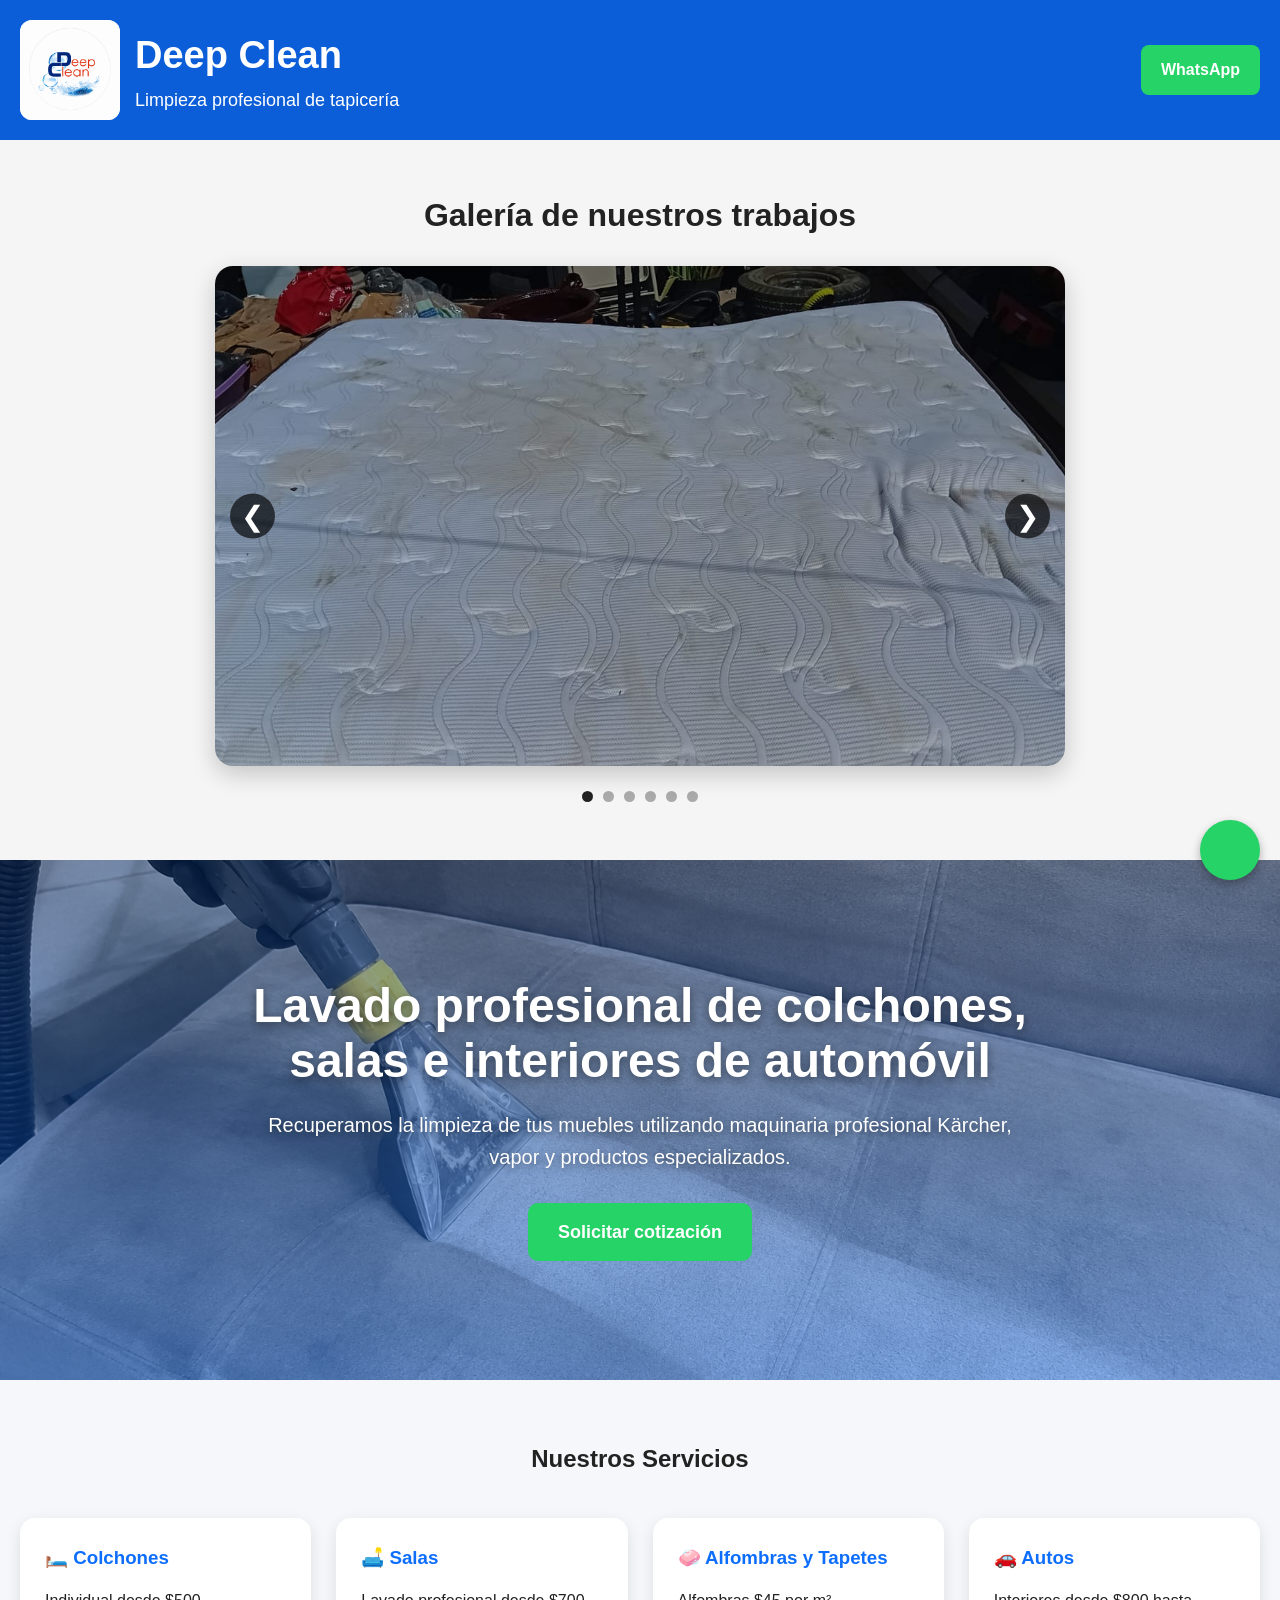
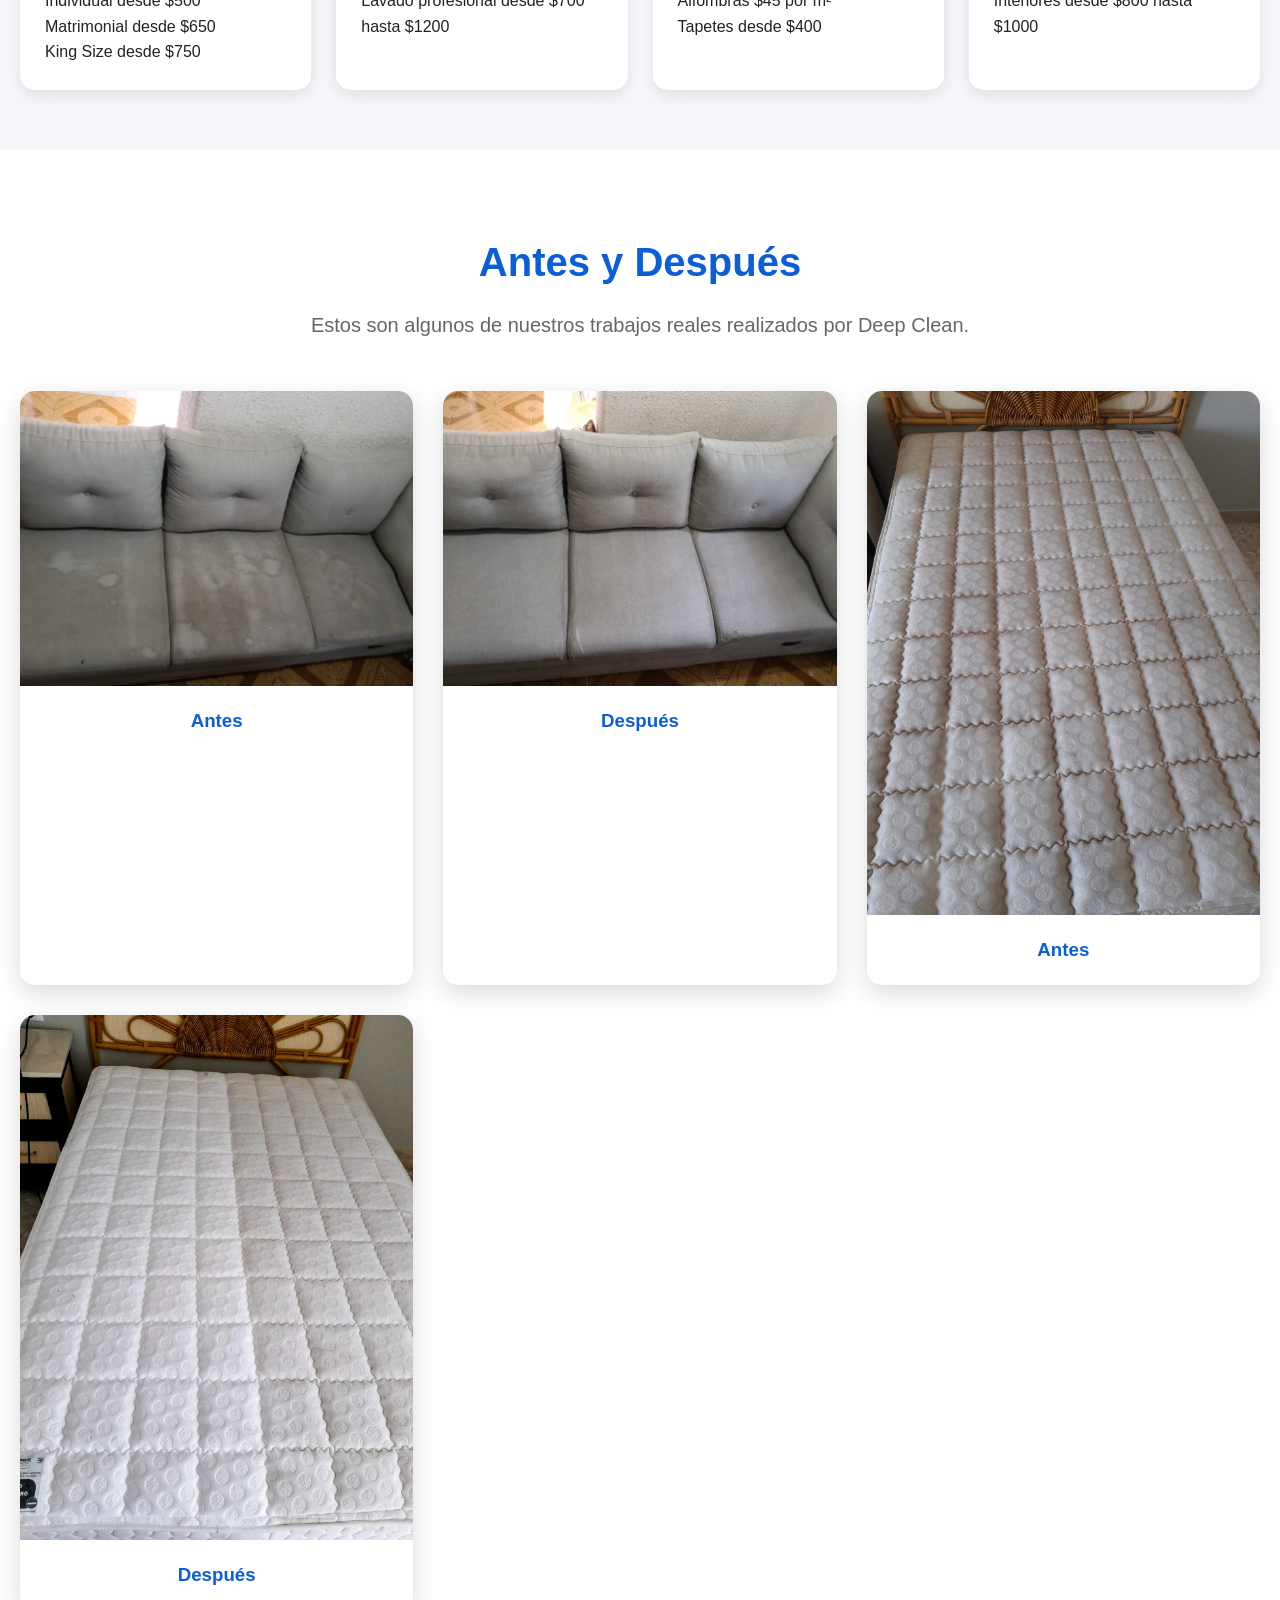
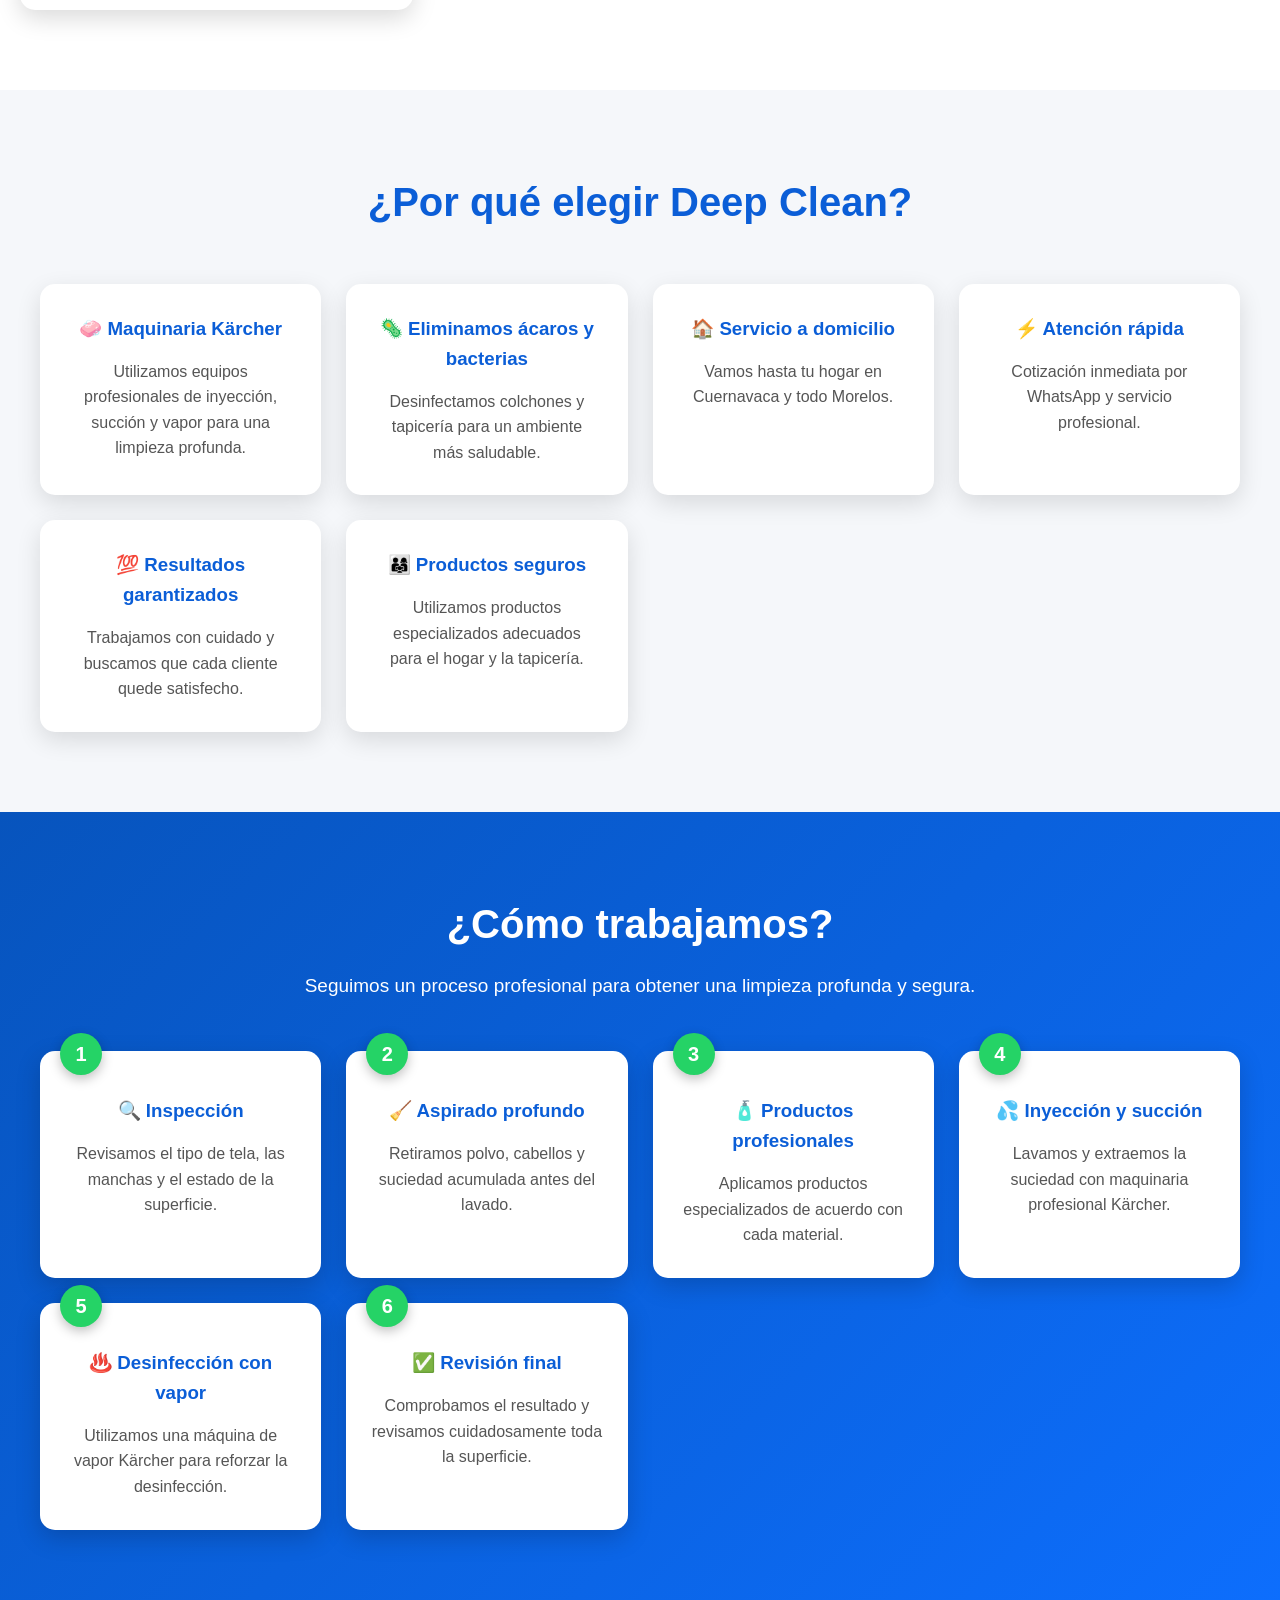
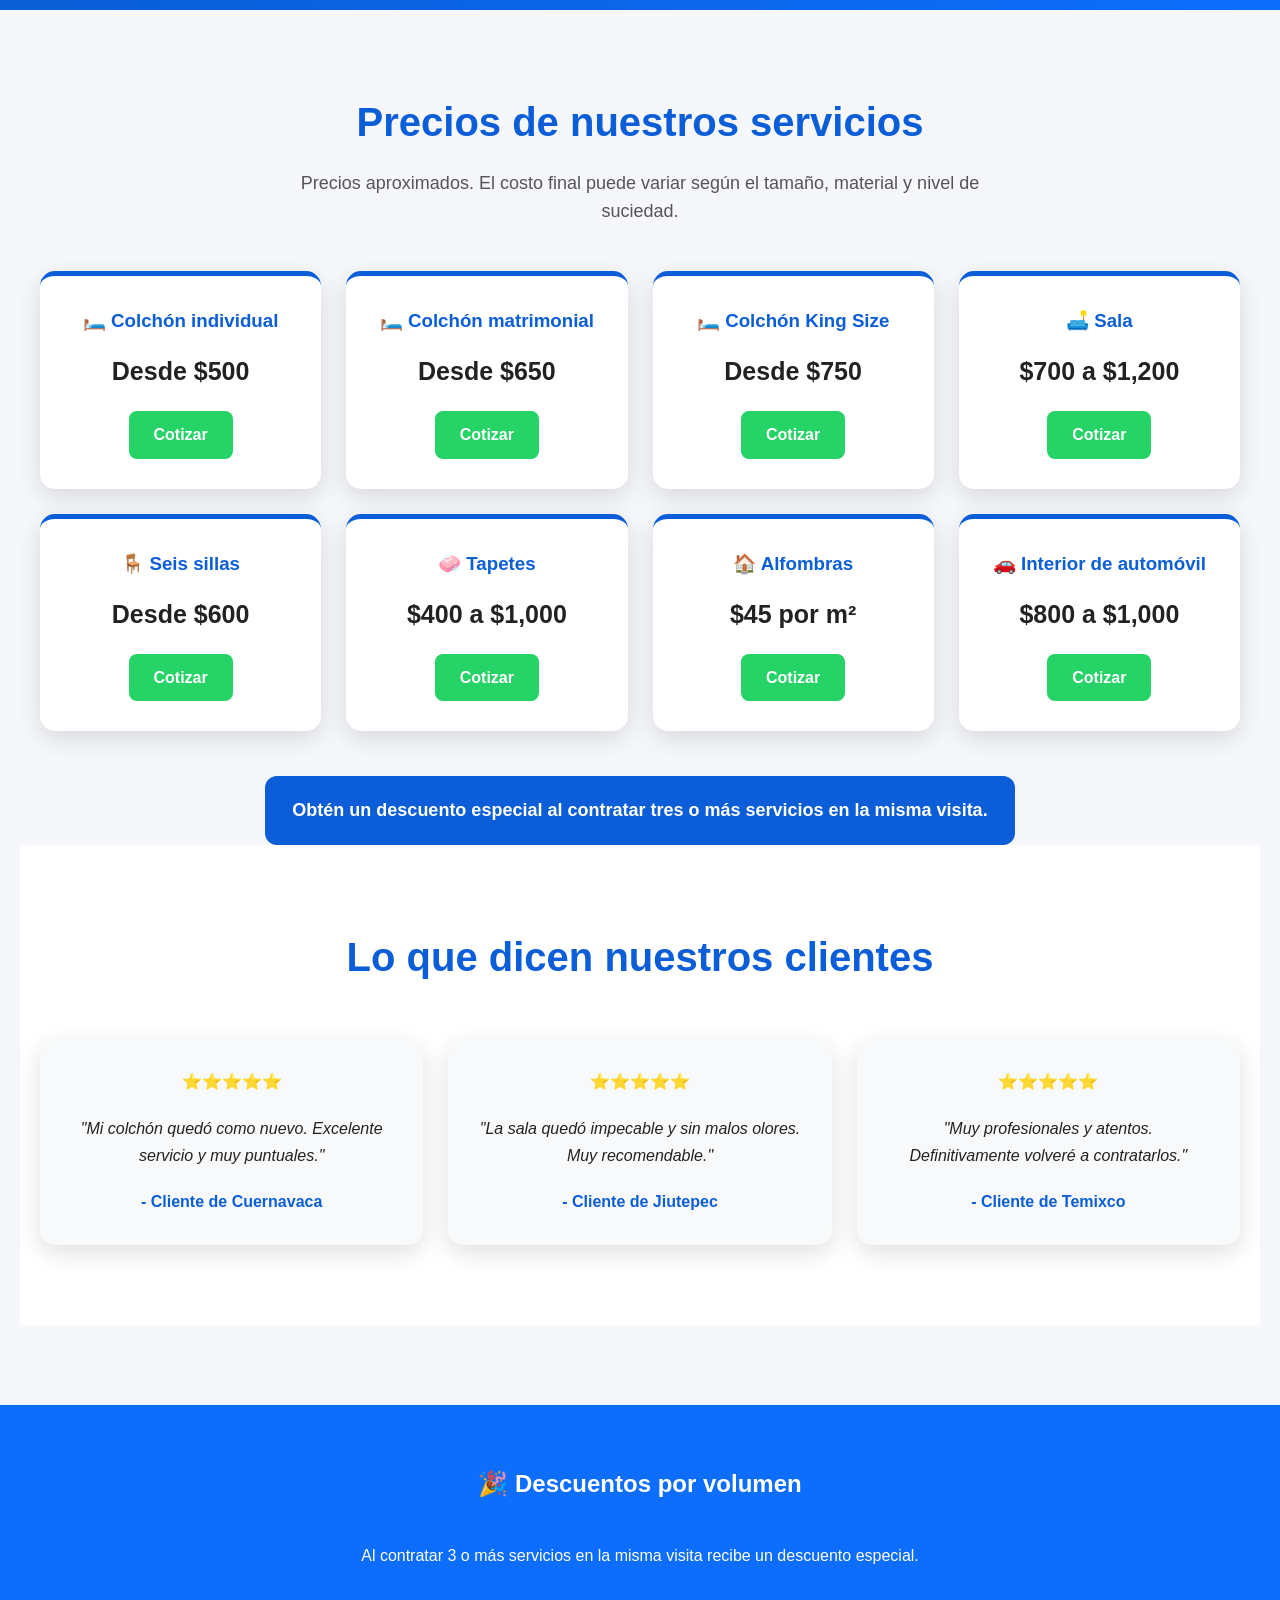
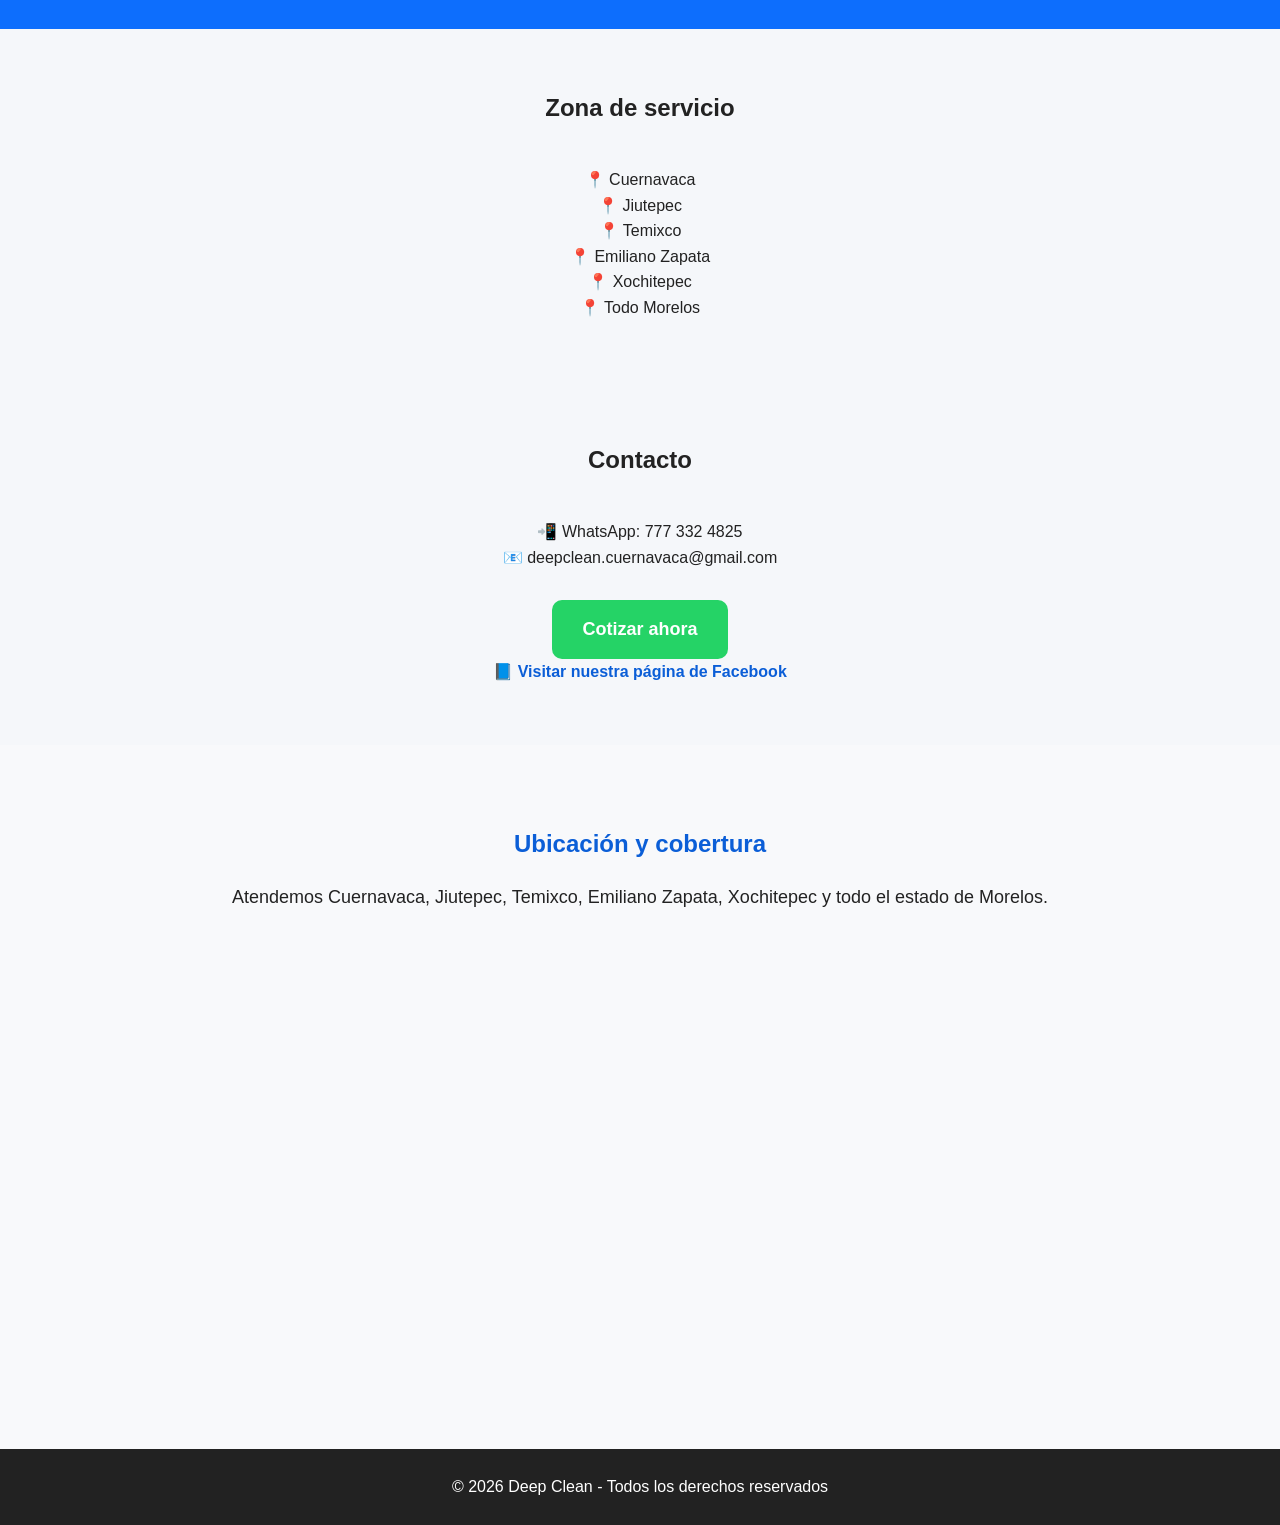
==== commit 22c9182a: "Add files via upload" ====
--- a/index.html
+++ b/index.html
@@ -56,37 +56,37 @@
 
     <div class="carrusel-contenedor">
       <img
-        src="images/Colchon1.jpg"
+        src="colchon1.jpg"
         alt="Lavado profesional de colchón en Cuernavaca"
         class="carrusel-imagen activa"
       >
 
       <img
-        src="images/Colchon2.jpg"
+        src="colchon2.jpg"
         alt="Limpieza profunda de colchón en Cuernavaca"
         class="carrusel-imagen"
       >
 
       <img
-        src="images/Colchon3.jpg"
+        src="colchon3.jpg"
         alt="Desinfección profesional de colchón en Morelos"
         class="carrusel-imagen"
       >
 
       <img
-        src="images/Colchon4.jpg"
+        src="colchon4.jpg"
         alt="Resultado de lavado de colchón a domicilio"
         class="carrusel-imagen"
       >
 
       <img
-        src="images/Sillon1.jpg"
+        src="sillon1.jpg"
         alt="Lavado profesional de sillón en Cuernavaca"
         class="carrusel-imagen"
       >
 
       <img
-        src="images/Sillon2.jpg"
+        src="sillon2.jpg"
         alt="Limpieza profunda de sillón y tapicería"
         class="carrusel-imagen"
       >
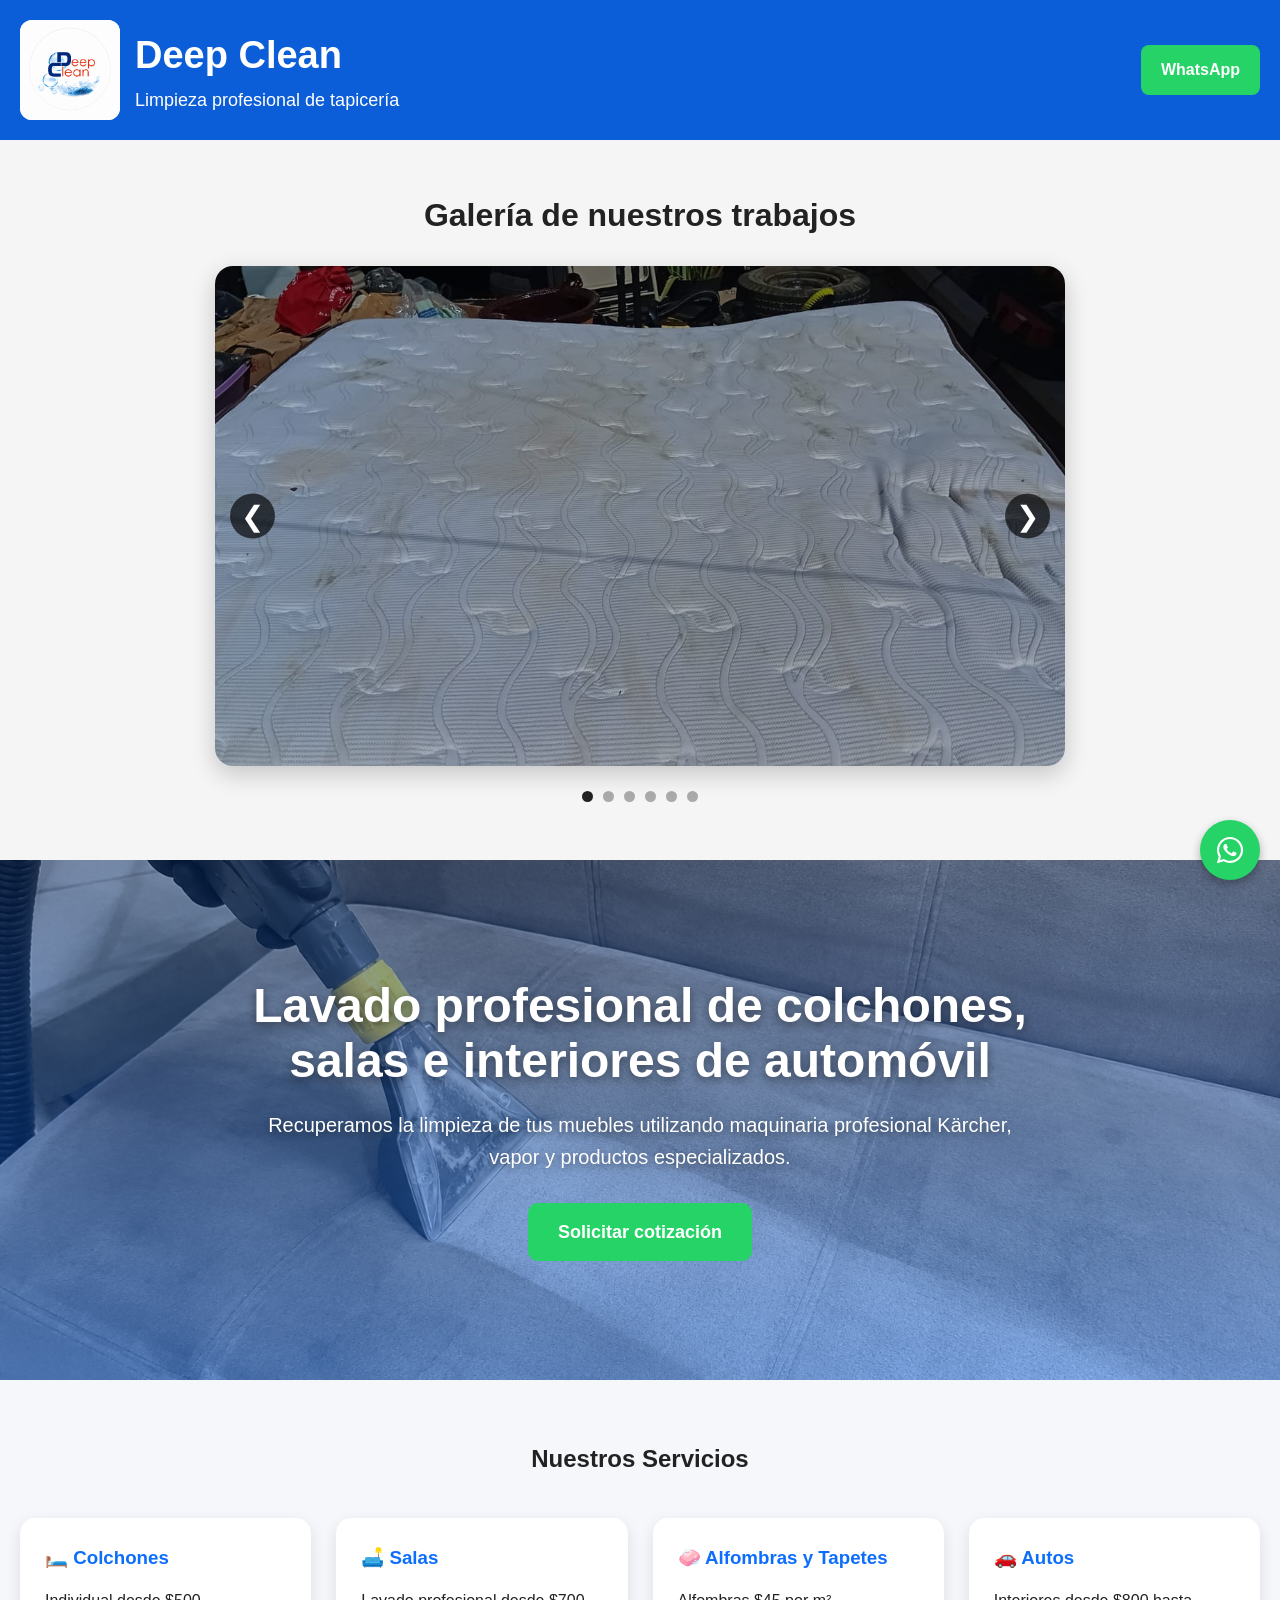
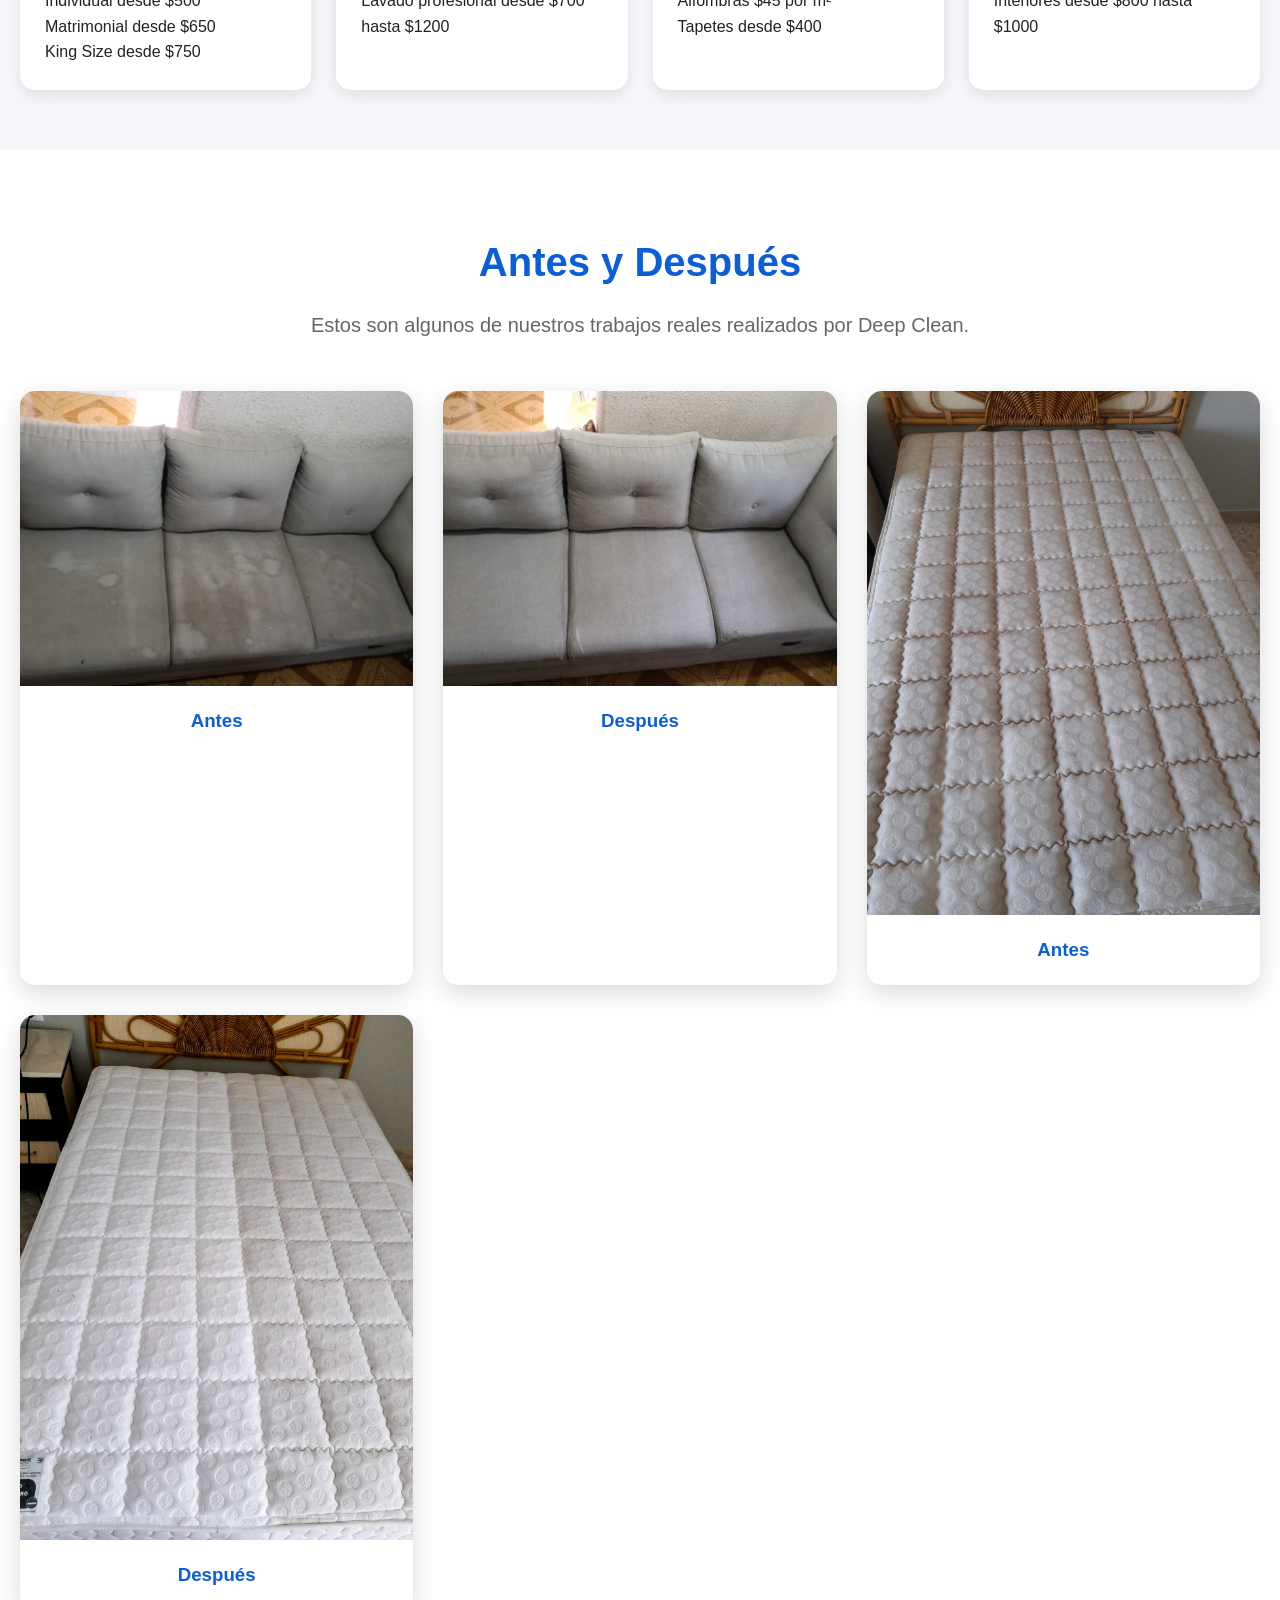
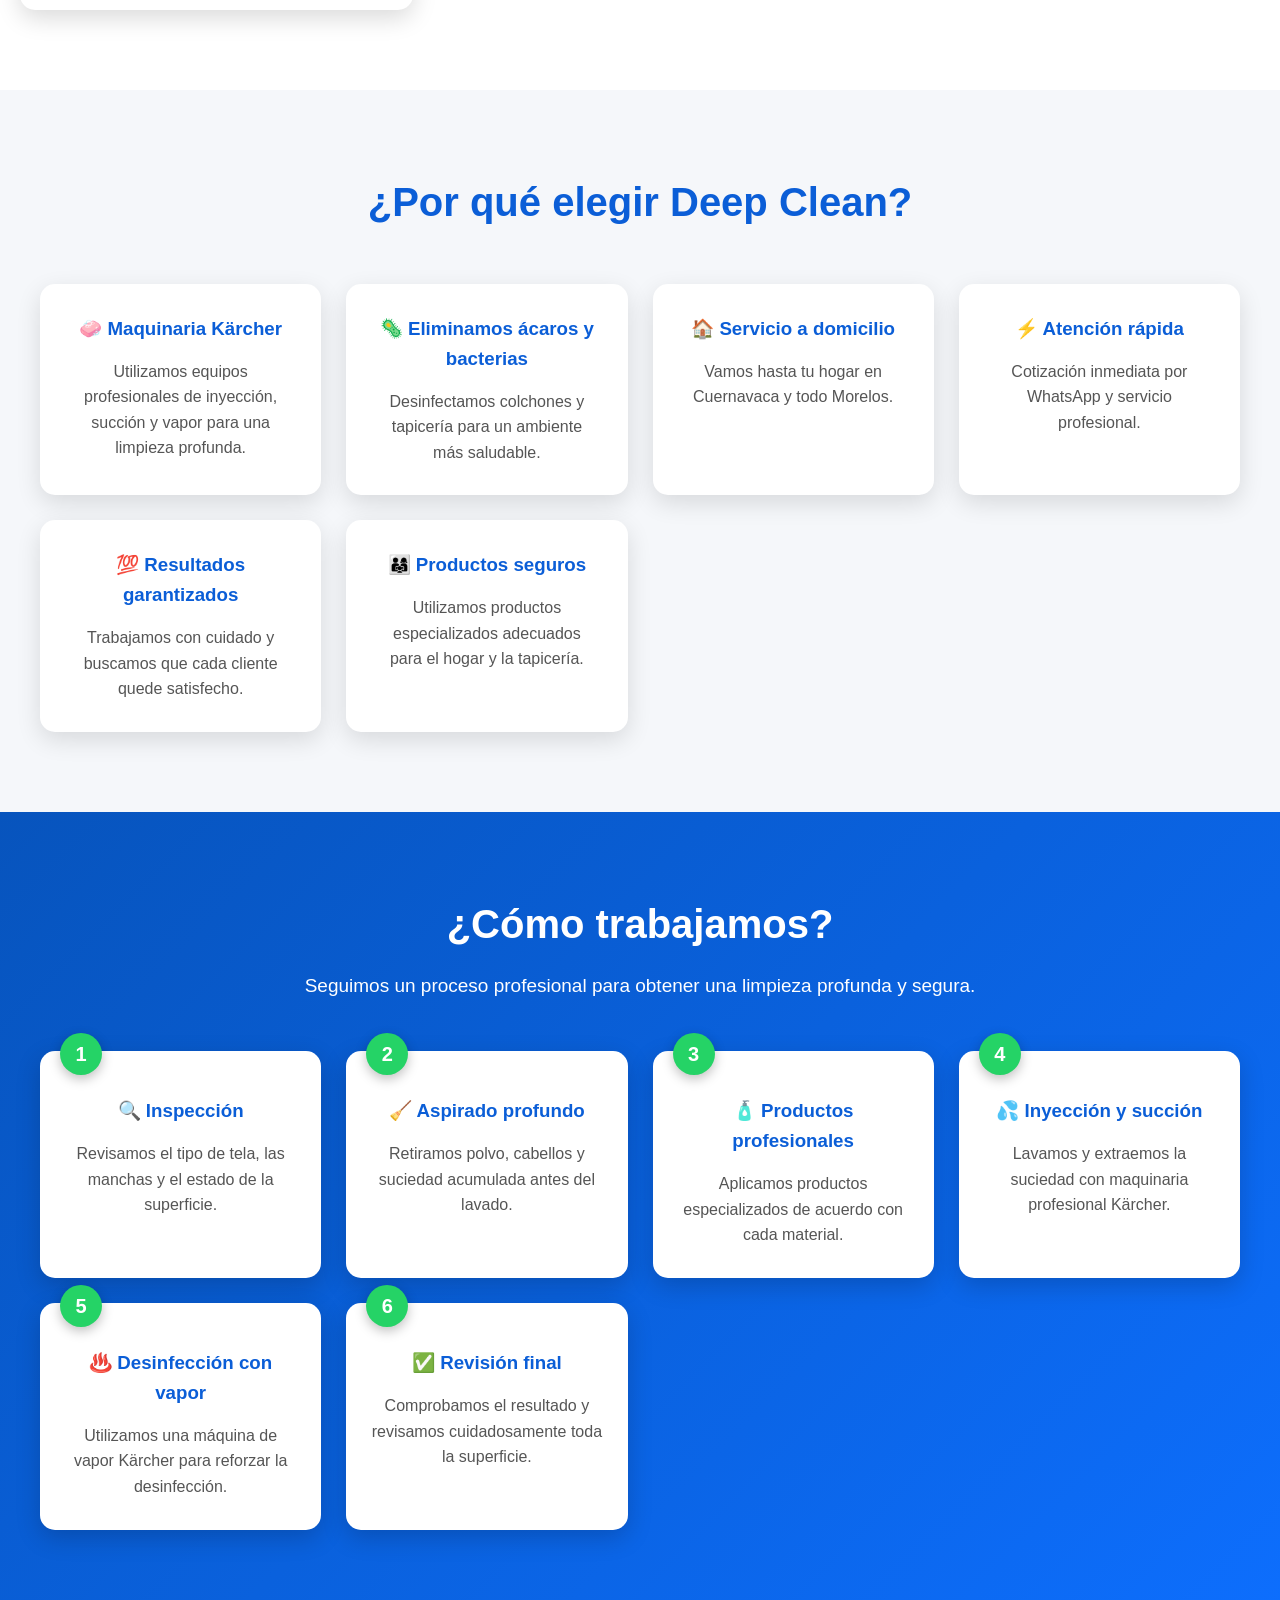
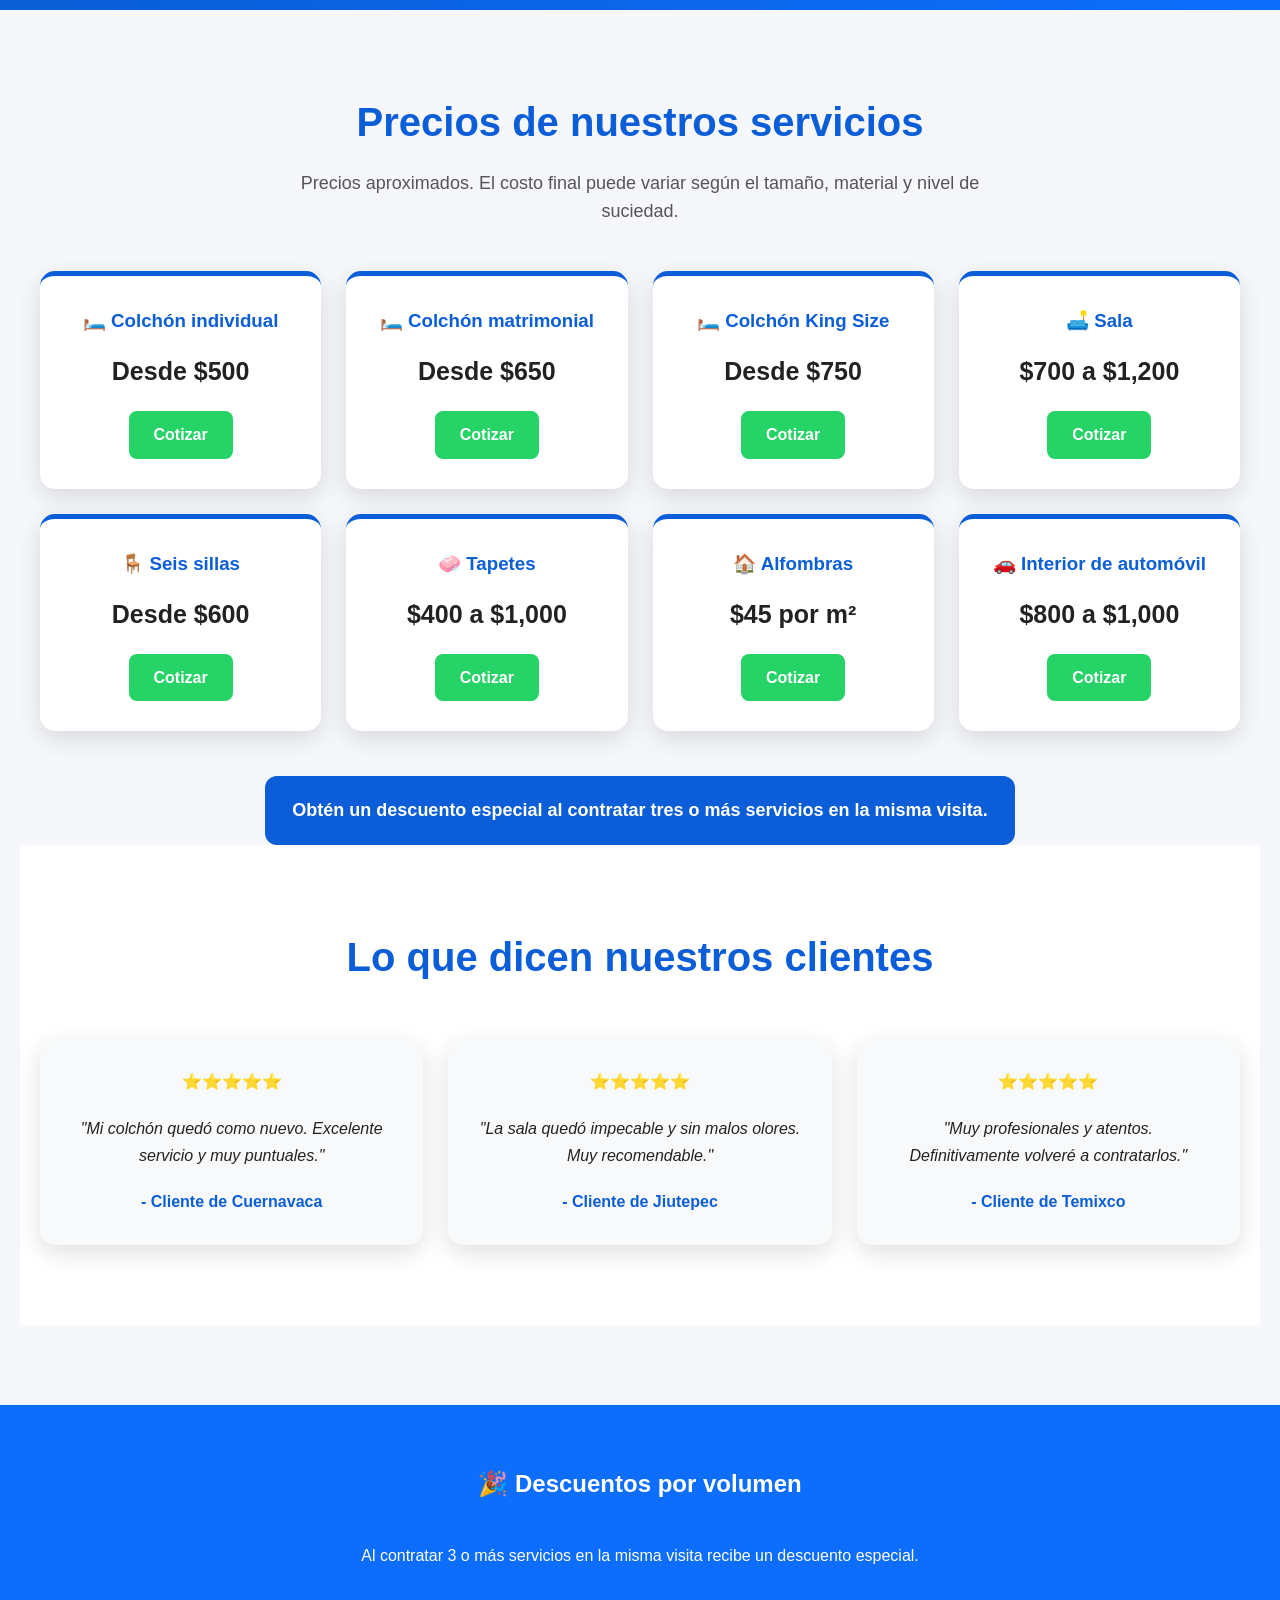
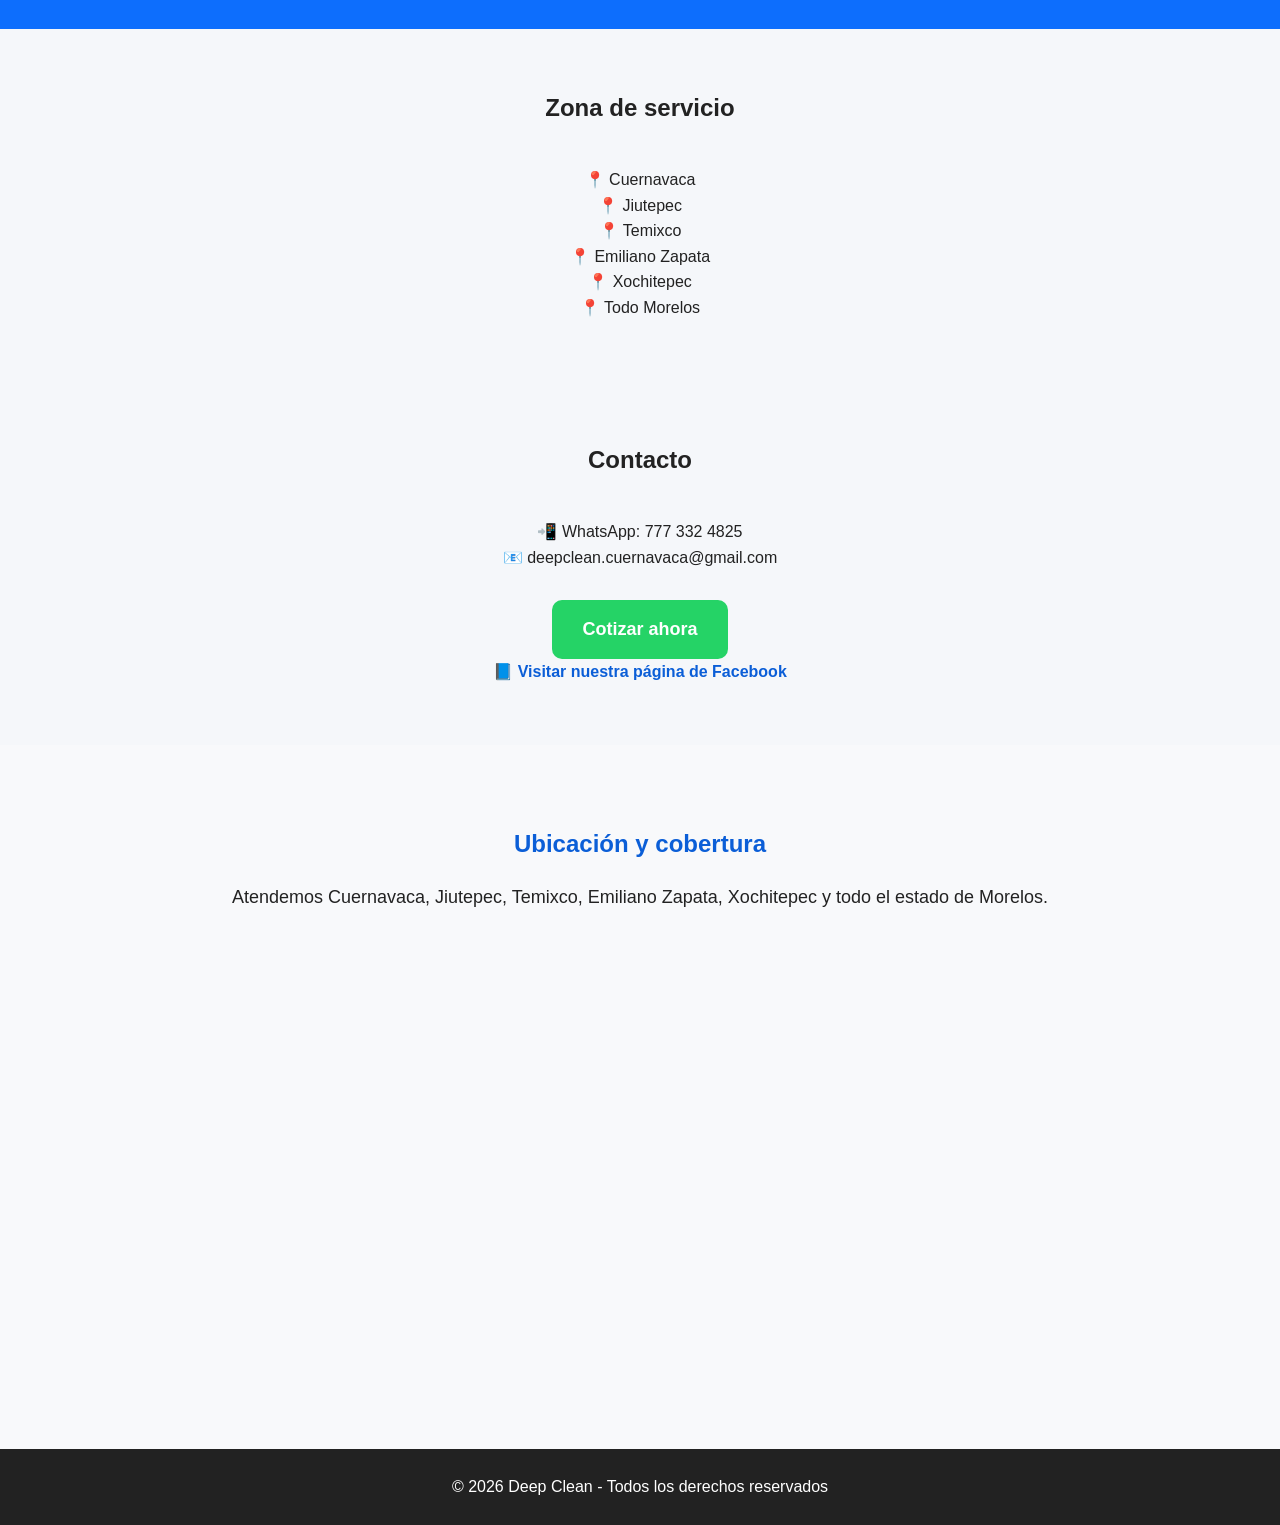
==== commit 1185b665: "Add files via upload" ====
--- a/index.html
+++ b/index.html
@@ -26,7 +26,16 @@
    class="whatsapp-flotante"
    target="_blank"
    aria-label="Solicitar cotización por WhatsApp">
-    <i class="fa-brands fa-whatsapp"></i>
+<svg
+  xmlns="http://www.w3.org/2000/svg"
+  viewBox="0 0 448 512"
+  width="30"
+  height="30"
+  fill="currentColor"
+  aria-hidden="true"
+>
+  <path d="M380.9 97.1C339 55.1 283.2 32 223.9 32 101.5 32 1.9 131.6 1.9 254c0 39.1 10.2 77.3 29.6 111L0 480l117.7-30.9c32.4 17.7 68.9 27 106 27h.1c122.3 0 224.1-99.6 224.1-222 0-59.3-25.2-115-67-157zm-157 341.6c-33.2 0-65.7-8.9-94-25.8l-6.7-4-69.8 18.3 18.6-68-4.4-7c-18.5-29.4-28.2-63.4-28.2-98.2 0-101.7 82.8-184.5 184.6-184.5 49.3 0 95.6 19.2 130.4 54.1 34.8 34.9 56.2 81.2 56.1 130.5 0 101.8-84.9 184.6-186.6 184.6zm101.2-138.2c-5.5-2.8-32.8-16.1-37.9-18-5.1-1.9-8.8-2.8-12.5 2.8-3.7 5.6-14.3 18-17.6 21.8-3.2 3.7-6.5 4.2-12 1.4-32.6-16.3-54-29.1-75.7-66-5.7-9.8 5.7-9.1 16.3-30.3 1.8-3.7.9-6.9-.5-9.7-1.4-2.8-12.5-30.1-17.1-41.3-4.5-10.8-9.1-9.3-12.5-9.5-3.2-.2-6.9-.2-10.6-.2s-9.7 1.4-14.8 6.9c-5.1 5.6-19.4 19-19.4 46.3s19.9 53.7 22.6 57.4c2.8 3.7 39.1 59.7 94.8 83.8 35.2 15.2 49 16.5 66.6 13.9 10.7-1.6 32.8-13.4 37.4-26.4 4.6-13 4.6-24.1 3.2-26.4-1.3-2.5-5-3.9-10.5-6.6z"/>
+</svg>
 </a>
 
 
